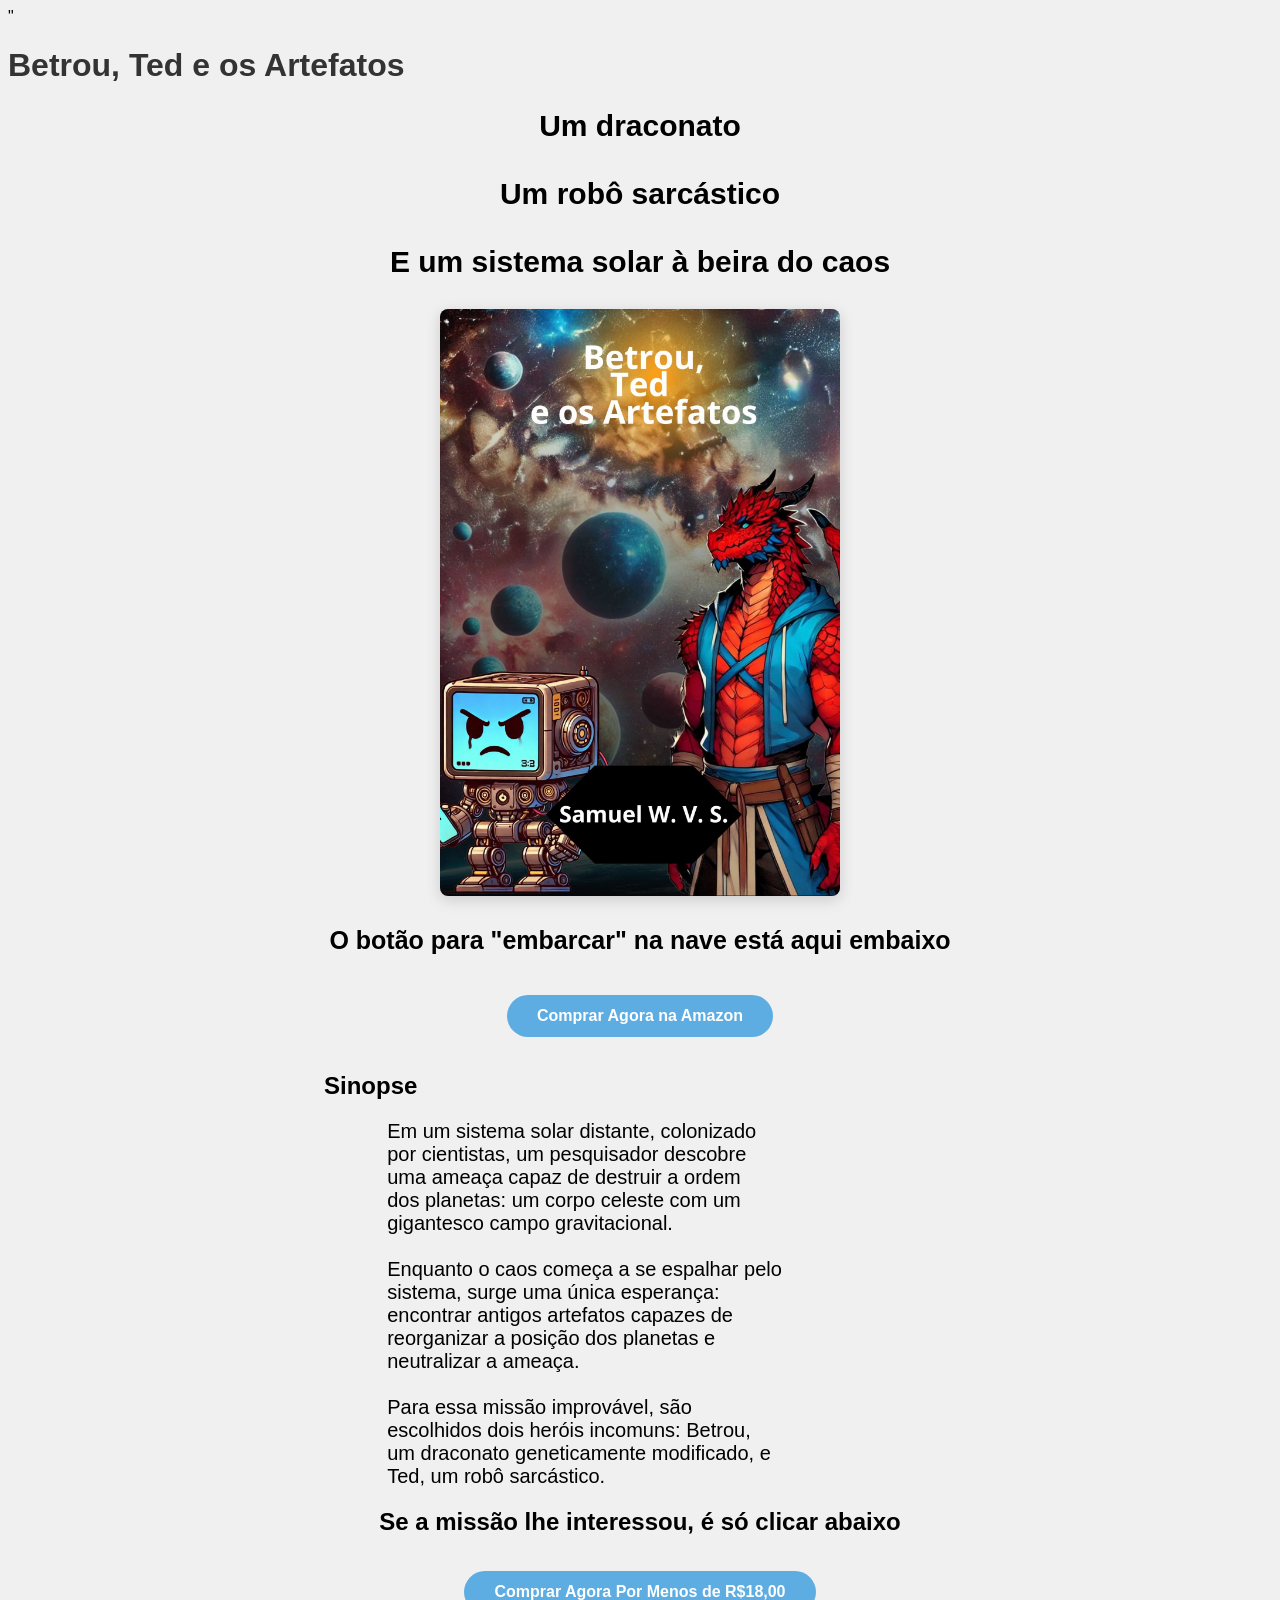
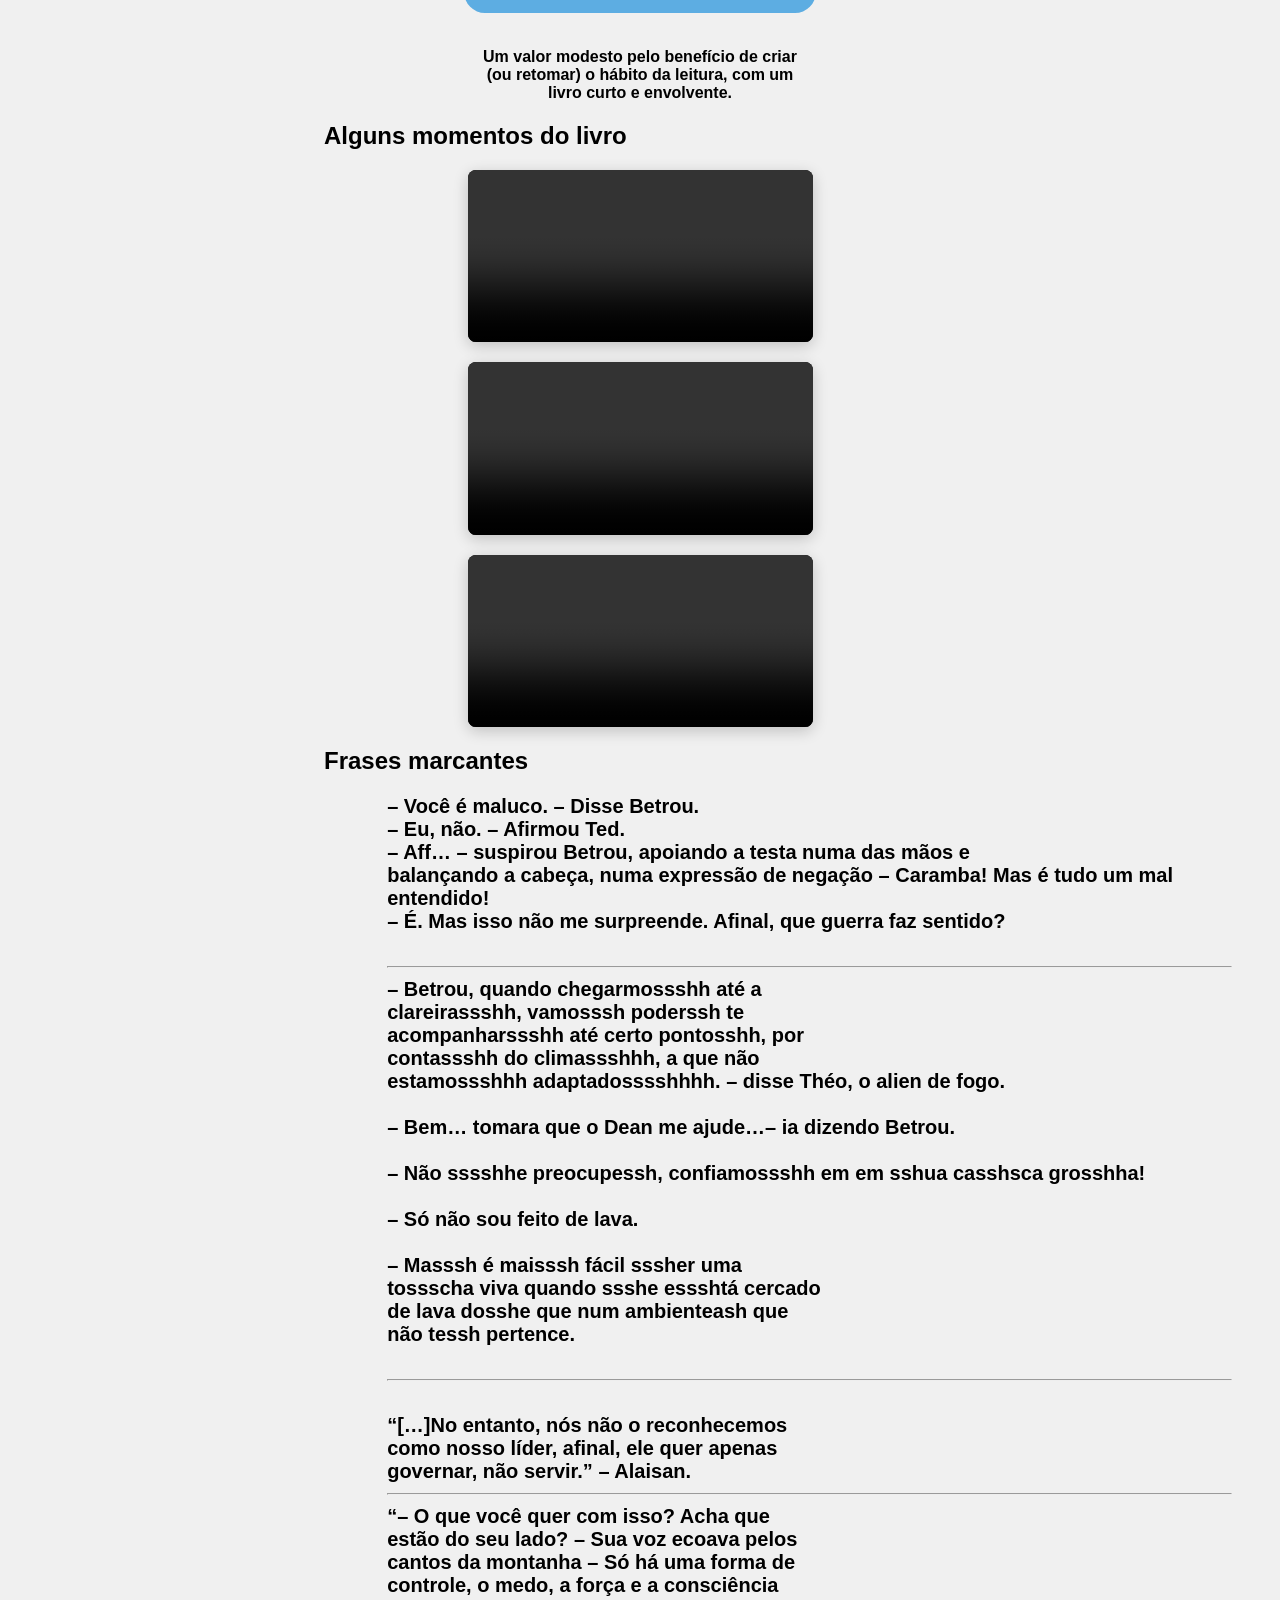
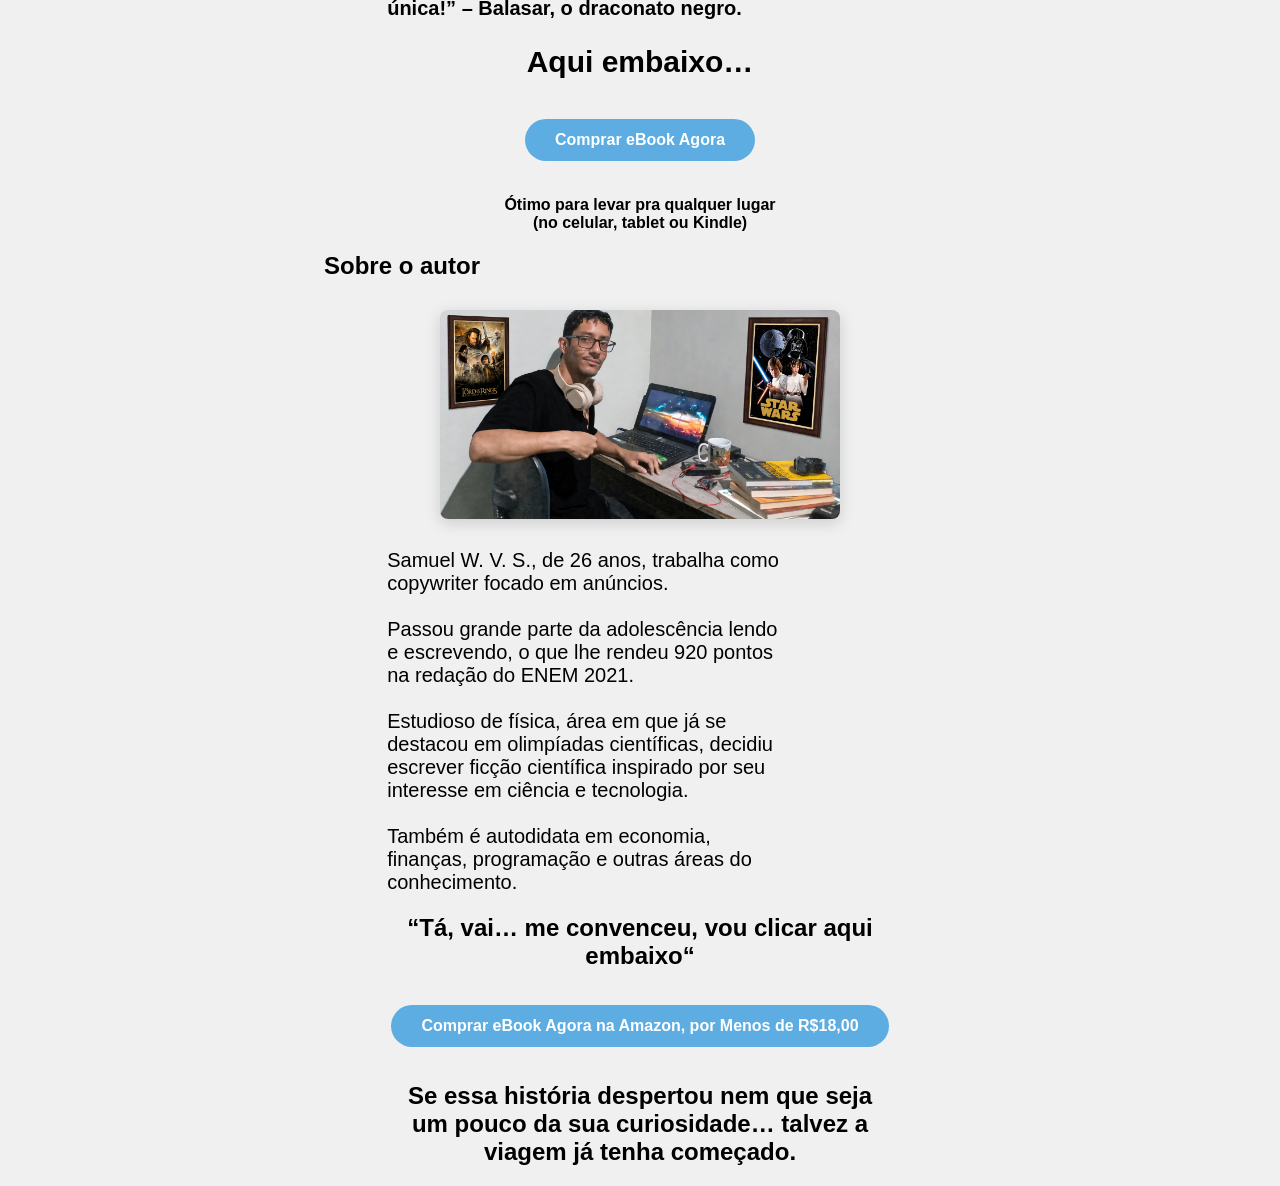
==== index.html @ 4e25afe7 "Update index.html" ====
<!--
   Minha_landing_page.html
   
   Copyright 2026 Samuel Wallace <samuel@samuel-POSITIVO-MOBILE>
   
   This program is free software; you can redistribute it and/or modify
   it under the terms of the GNU General Public License as published by
   the Free Software Foundation; either version 2 of the License, or
   (at your option) any later version.
   
   This program is distributed in the hope that it will be useful,
   but WITHOUT ANY WARRANTY; without even the implied warranty of
   MERCHANTABILITY or FITNESS FOR A PARTICULAR PURPOSE.  See the
   GNU General Public License for more details.
   
   You should have received a copy of the GNU General Public License
   along with this program; if not, write to the Free Software
   Foundation, Inc., 51 Franklin Street, Fifth Floor, Boston,
   MA 02110-1301, USA.
   
   
-->

<!DOCTYPE html PUBLIC "-//W3C//DTD XHTML 1.0 Strict//EN"
	"http://www.w3.org/TR/xhtml1/DTD/xhtml1-strict.dtd">
<html xmlns="http://www.w3.org/1999/xhtml" xml:lang="en" lang="en">

<head>
	<!-- Google tag (gtag.js) -->
<script async src="https://www.googletagmanager.com/gtag/js?id=G-KWJBJ7149L"></script>
<script>
  window.dataLayer = window.dataLayer || [];
  function gtag(){dataLayer.push(arguments);}
  gtag('js', new Date());

  gtag('config', 'G-KWJBJ7149L');

	<script type="text/javascript">
    (function(c,l,a,r,i,t,y){
        c[a]=c[a]||function(){(c[a].q=c[a].q||[]).push(arguments)};
        t=l.createElement(r);t.async=1;t.src="https://www.clarity.ms/tag/"+i;
        y=l.getElementsByTagName(r)[0];y.parentNode.insertBefore(t,y);
    })(window, document, "clarity", "script", "ypzvpjt899");
</script>
	
</script>
	
	<title>Betrou, Ted e os Artefatos</title>
	<meta http-equiv="content-type" content="text/html;charset=utf-8" />
	<meta name="generator" content="Geany 2.0" />
	<link rel = "stylesheet" href = "minha_landing_page.css">"
	<meta name = "viewport" content = "width=device-width, initial-scale=1.0" >
	<style>
		
	</style>
	
	<link rel = "icon" type = "image/png" href = "Ted.png"> 
	
</head>

<body>
	<h1> Betrou, Ted e os Artefatos </h1>
	
	<h2 class = "Headline" >
		Um draconato </br> </br> Um robô sarcástico </br> </br> E um sistema
		solar à beira do caos
	</h2>
	
	<img src = "Betrou, Ted e os Artefatos_2.jpg" alt = "Capa" class = "capa-livro" > 
	
	<p class = "CTA" > <b>O botão para "embarcar" na nave está aqui embaixo</b> </p>
	
	<div class = "botão_cta_1" > <a href = "https://www.amazon.com.br/Betrou-Artefatos-Samuel-Wallace-Vieira-ebook/dp/B0DJZJZ3MR/ref=mp_s_a_1_1?crid=2NMJMPQ20YWY2&dib=eyJ2IjoiMSJ9.95"
	target = "_blank" class = "btn-compre-agora"> Comprar Agora na Amazon </a>
	
	</div>
	
	<h2 class = "Título_2"> <b>Sinopse</b> </h2>
	
	<p class = "Parágrafo_alinhado" > Em um sistema solar distante, colonizado </br>
	 por cientistas, um pesquisador descobre </br>
	 uma ameaça capaz de destruir a ordem </br>
	 dos planetas: um corpo celeste com um </br>
	  gigantesco campo gravitacional. </br> </br>
	  
	  
	Enquanto o caos começa a se espalhar pelo </br>
	 sistema, surge uma única esperança: </br>
	 encontrar antigos artefatos capazes de </br>
	 reorganizar a posição dos planetas e </br>
	  neutralizar a ameaça. <br> </br>
	  
	  
	Para essa missão improvável, são </br>
	escolhidos dois heróis incomuns: Betrou, </br>
	 um draconato geneticamente modificado, e </br>
	 Ted, um robô sarcástico.</p>
	 
	 <h2 class = "CTA" > Se a missão lhe interessou, é só clicar abaixo </h2>
	 
	 <div class = "botão_cta_2" > <a href = "https://www.amazon.com.br/Betrou-Artefatos-Samuel-Wallace-Vieira-ebook/dp/B0DJZJZ3MR/ref=mp_s_a_1_1?crid=2NMJMPQ20YWY2&dib=eyJ2IjoiMSJ9.95"
	target = "_blank" class = "btn-compre-agora"> Comprar Agora Por Menos de R$18,00 </a>
	
	</div>
	 
	 <p class = "complemento" > <b>Um valor modesto pelo benefício de criar </br>
	  (ou retomar) o hábito da leitura, com um </br>
	  livro curto e envolvente. </b> </p>
	  
	<h2 class = "Título_2" >
		<b>Alguns momentos do livro </b>
	  </h2>
	  
	  <div class = "video_1" >
	  
		<video controls>  
			<source src = "Uma cidade...2.0.mp4" type = "video/mp4"> 
		
		</video>
	  
	  </div>
	  
	  <div class = "video_2" >
	  
		<video controls>  
			<source src = "Um planeta de lava....mp4" type = "video/mp4"> 
		
		</video>
	  
	  </div>
	  
	  <div class = "video_3" >
	  
		<video controls>  
			<source src = "Uma cidade deserta....mp4" type = "video/mp4"> 
		
		</video>
	  
	  </div>
	  
	  
	  
	  
	  
	<h2 class = "Título_2">
			<b>Frases marcantes</b>
	</h2>
	
	<blockquote>
	
		<b>– Você é maluco. – Disse Betrou. </br>
		– Eu, não. – Afirmou Ted.</br>
		– Aff… – suspirou Betrou, apoiando a testa numa das mãos e </br>
		balançando a cabeça, numa expressão de negação – Caramba! Mas é tudo um mal entendido! </br>
		– É. Mas isso não me surpreende. Afinal, que guerra faz sentido? </b> </br> </br>
		
		<hr>
		
	<b>– Betrou, quando chegarmossshh até a </br>
		clareirassshh, vamosssh poderssh te </br>
		acompanharssshh até certo pontosshh, por</br>
		contassshh do climassshhh, a que não </br>
		 estamossshhh adaptadosssshhhh. – disse Théo, o alien de fogo. </br> </br>
		 
		– Bem… tomara que o Dean me ajude…– ia dizendo Betrou.</br> </br>
		– Não sssshhe preocupessh, confiamossshh em em sshua casshsca grosshha!</br></br>
		– Só não sou feito de lava. </br></br>
		– Masssh é maisssh fácil sssher uma </br>
		tossscha viva quando ssshe essshtá cercado </br>
		de lava dosshe que num ambienteash que </br>
		 não tessh pertence. </br></b> 
		 
		 </br>
		 
		 <hr>
		 
		 </br>
		 <b> “[…]No entanto, nós não o reconhecemos</br>
		 como nosso líder, afinal, ele quer apenas</br>
		 governar, não servir.” – Alaisan.</br></b>
		 
		 <hr>
		 
		 <b> “– O que você quer com isso? Acha que </br>
		 estão do seu lado? – Sua voz ecoava pelos </br>
		 cantos da montanha – Só há uma forma de</br>
		 controle, o medo, a força e a consciência </br>
		 única!” – Balasar, o draconato negro.</b> 
		 
	</blockquote>
		
		<h2 class = "CTA_x" > Aqui embaixo… </h2>
		
		<div class = "botão_cta_3" > <a href = "https://www.amazon.com.br/Betrou-Artefatos-Samuel-Wallace-Vieira-ebook/dp/B0DJZJZ3MR/ref=mp_s_a_1_1?crid=2NMJMPQ20YWY2&dib=eyJ2IjoiMSJ9.95"
	target = "_blank" class = "btn-compre-agora"> Comprar eBook Agora </a>
	
	</div>
		
		<p class = "complemento" > <b>Ótimo para levar pra qualquer lugar </br>
				(no celular, tablet ou Kindle) </b> </p>
				
	<h2 class = "Título_2" > <b>Sobre o autor</b> </h2>
	
	<img src = "LROTF.jpg" alt = "Autor" class = "Autor" >
	
	<p class = "Parágrafo_alinhado" > Samuel W. V. S., de 26 anos, trabalha como </br>
	 copywriter focado em anúncios. </br> </br>
	 
	Passou grande parte da adolescência lendo </br>
	e escrevendo, o que lhe rendeu 920 pontos</br>
	na redação do ENEM 2021.</br> </br>
	
	Estudioso de física, área em que já se </br>
	destacou em olimpíadas científicas, decidiu </br>
	escrever ficção científica inspirado por seu </br>
	interesse em ciência e tecnologia.</br></br>
	
	Também é autodidata em economia, </br>
	finanças, programação e outras áreas do </br>
	conhecimento.</br> </p>
	
	<h2 class = "CTA" > <b>“Tá, vai… me convenceu, vou clicar aqui</br>
	 embaixo“ </b> </h2>
	 
	 <div class = "botão_cta_4" > <a href = "https://www.amazon.com.br/Betrou-Artefatos-Samuel-Wallace-Vieira-ebook/dp/B0DJZJZ3MR/ref=mp_s_a_1_1?crid=2NMJMPQ20YWY2&dib=eyJ2IjoiMSJ9.95"
	target = "_blank" class = "btn-compre-agora"> Comprar eBook Agora na Amazon, por Menos de R$18,00 </a>
	
	</div>
	 
	 <h2 class = "CTA" > 
		 
	<b>Se essa história despertou nem que seja </br>
	 um pouco da sua curiosidade… talvez a </br>
	 viagem já tenha começado.</br> </b></h2>

	<script>
document.querySelectorAll('[class^="botão_cta_"] a').forEach(function(botao) {
    botao.addEventListener('click', function() {
        const local = this.closest('[class^="botão_cta_"]').className

        gtag('event', 'amazon_click', {
            'button_location': local
        });
    });
});
</script>

	
</body>

</html>
---- minha_landing_page.css ----
body {
    background-color: #f0f0f0;
    font-family: Arial, sans-serif;
    
    h1 {
    color: #333333;
    text-align: left;
}
	h2.Headline {
	
	font-size: 30px;
	text-align: center;
	}
	
	.capa-livro {
	
	width: 45%;
	max-width: 400px;
	min-width: 280px;
	height: auto;
	
	display: block;
	margin: 30px auto;
	border-radius: 8px;
	box-shadow: 0 4px 15px rgba(0, 0, 0, 0.15);
	}
	
	.botão_cta_1 {
		width: 100%;
		display: flex;
		justify-content: center;
		margin: 20px 0;
	
	}
	
	.botão_cta_2 {
		width: 100%;
		display: flex;
		justify-content: center;
		margin: 20px 0;
	
	}
	
	.botão_cta_3 {
		width: 100%;
		display: flex;
		justify-content: center;
		margin: 20px 0;
	
	}
	
	.botão_cta_4 {
		width: 100%;
		display: flex;
		justify-content: center;
		margin: 20px 0;
	
	}
	
	
	.btn-compre-agora {
		display: inline-block;
		background-color: #5dade2;
		align-self: center;
		color: #ffffff;
		text-align: center;
		padding: 12px 30px;
		margin: 15px 0;
		border-radius: 25px;
		text-decoration: none;
		font-family: Arial, sans-serif;
		font-weight: bold;
		font-size: 16px;
		transition: all 0.3s ease; 
		
	}
	
	.btn-compre-agora:hover {
		background-color: #e74c3c;
		color: #ffffff;
		cursor: pointer;
	
	
	}
	
	.video_1 {
	
	max-width: 345px;
	max-height: 70vh;
	width: 100%;
	margin: 20px auto;
	border-radius: 8px;
	overflow: hidden;
	box-shadow: 0 4px 15px rgba(0, 0, 0, 0.2);
	
	display: flex;
	justify-content: center;
	align-items: center;
	background: #000;
	
	}
	
	.video_1 video {
		width: 100%;
		height: 100%;
		max-height: 70vh;
		object-fit: contain; 
	}
	
	.video_2 {
	
	max-width: 345px;
	max-height: 70vh;
	width: 100%;
	margin: 20px auto;
	border-radius: 8px;
	overflow: hidden;
	box-shadow: 0 4px 15px rgba(0, 0, 0, 0.2);
	
	display: flex;
	justify-content: center;
	align-items: center;
	background: #000;
	
	}
	
	.video_2 video {
		width: 100%;
		height: 100%;
		max-height: 70vh;
		object-fit: contain; 
	}
	
	.video_3 {
	
	max-width: 345px;
	max-height: 70vh;
	width: 100%;
	margin: 20px auto;
	border-radius: 8px;
	overflow: hidden;
	box-shadow: 0 4px 15px rgba(0, 0, 0, 0.2);
	
	display: flex;
	justify-content: center;
	align-items: center;
	background: #000;
	
	}
	
	.video_3 video {
		width: 100%;
		height: 100%;
		max-height: 70vh;
		object-fit: contain; 
	}
	
	
	
	p.CTA {
		text-align: center;
		font-size: 25px;
	}
	h2.Título_2 {
	text-align: left;
	margin-left: 25%;
	}
	p.Parágrafo_alinhado {
	
	text-align: left;
	margin-left: 30%;
	font-size: 20px;
	}
	
	h2.CTA {
	
	text-align: center;
	}
	
	h2.CTA_x {
	
	text-align: center;
	font-size: 30px;
	
	}
	
	p.complemento {
	
	text-align: center;
	
	}
	
	blockquote {
		
		text-align: left;
		margin-left: 30%;
		font-size: 20px;
	
	}
	
	.Autor {
	
	width: 45%;
	max-width: 400px;
	min-width: 280px;
	height: auto;
	
	display: block;
	margin: 30px auto;
	border-radius: 8px;
	box-shadow: 0 4px 15px rgba(0, 0, 0, 0.15);
	}
	
}

@media (max-width: 768px) {

	h1 {
	
	#margin-left: 5%;
	margin: center;
	font-size: 16px;
	}

	h2.Headline {
	margin-left: 5%;
	font-size: 22px !important;
	
	}
	
	.capa-livro {
	margin-left: 5%;
	font-size: 16px;
	
	}
	
	p.CTA {
	margin-left: 5%;
	font-size: 22px !important;
	
	}
	h2.Título_2 {
	margin-left: 5% !important;
	font-size: 22px !important;
	
	}
	
	p.Parágrafo_alinhado {
	
	margin-left: 5% !important;
	font-size: 16px !important;
	text-align: left !important;
	}
	
	h2.CTA {
	#margin-left: 5%;
	font-size: 20px !important;
	justify-content: center !important;
	
	}
	
	p.complemento{
	margin-left: 5%;
	font-size: 15px;
	
	}
	
	blockquote {
	margin-left: 5% !important;
	font-size: 16px !important;
	
	}
	
	h2.CTA_x {
	
	text-align: center;
	font-size: 22px;
	
	}
	
}
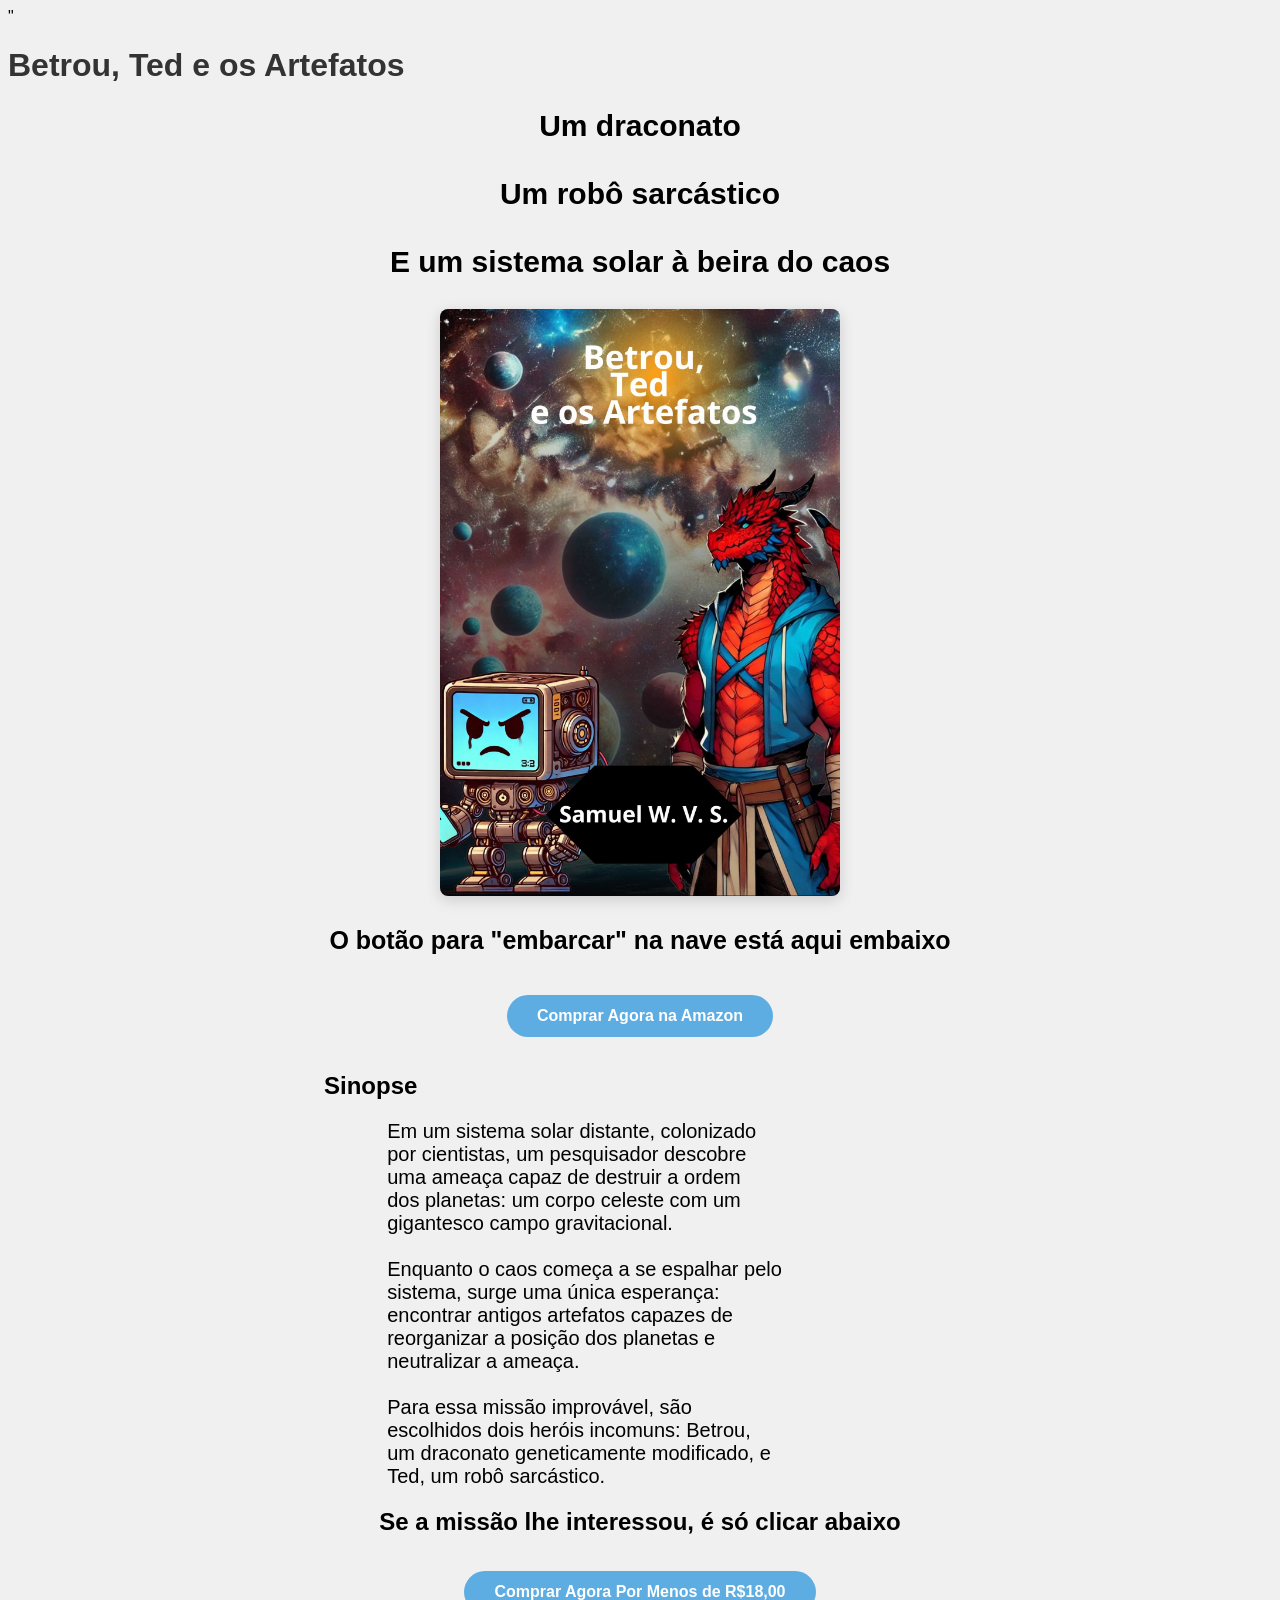
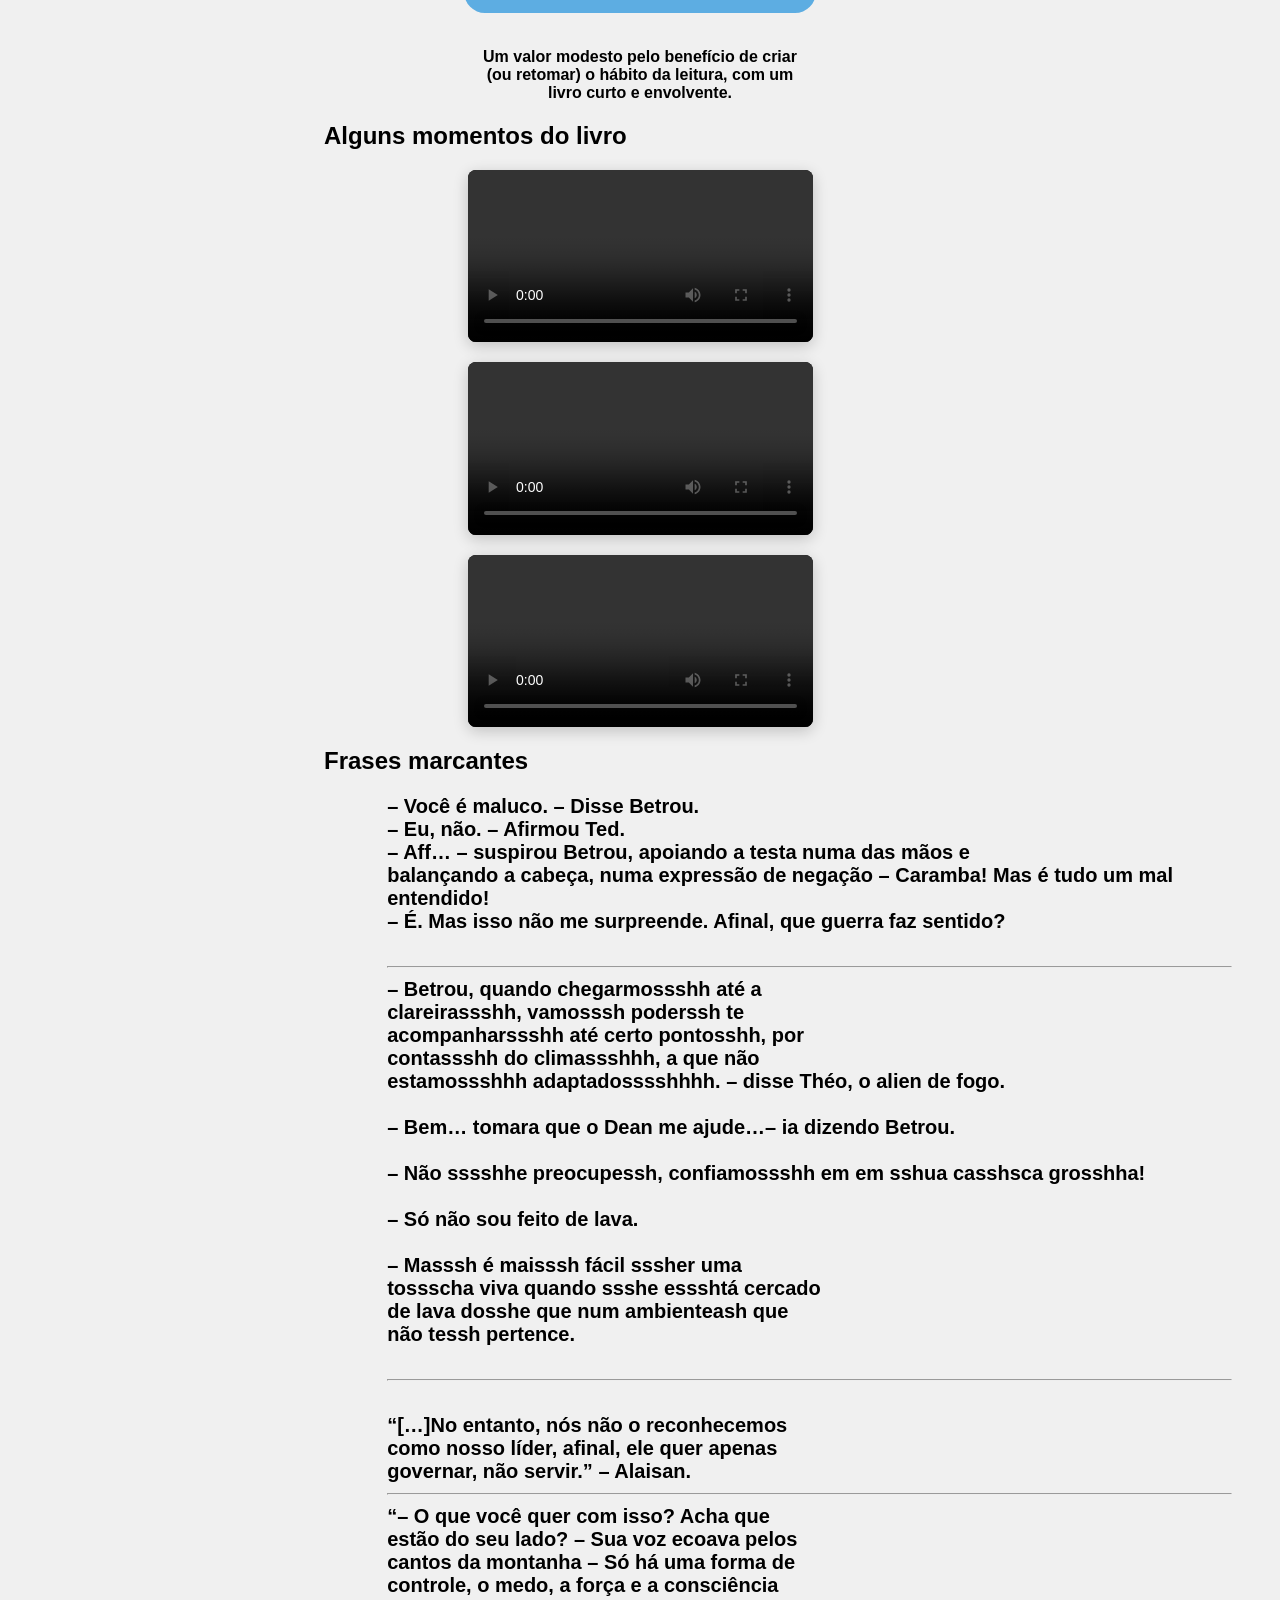
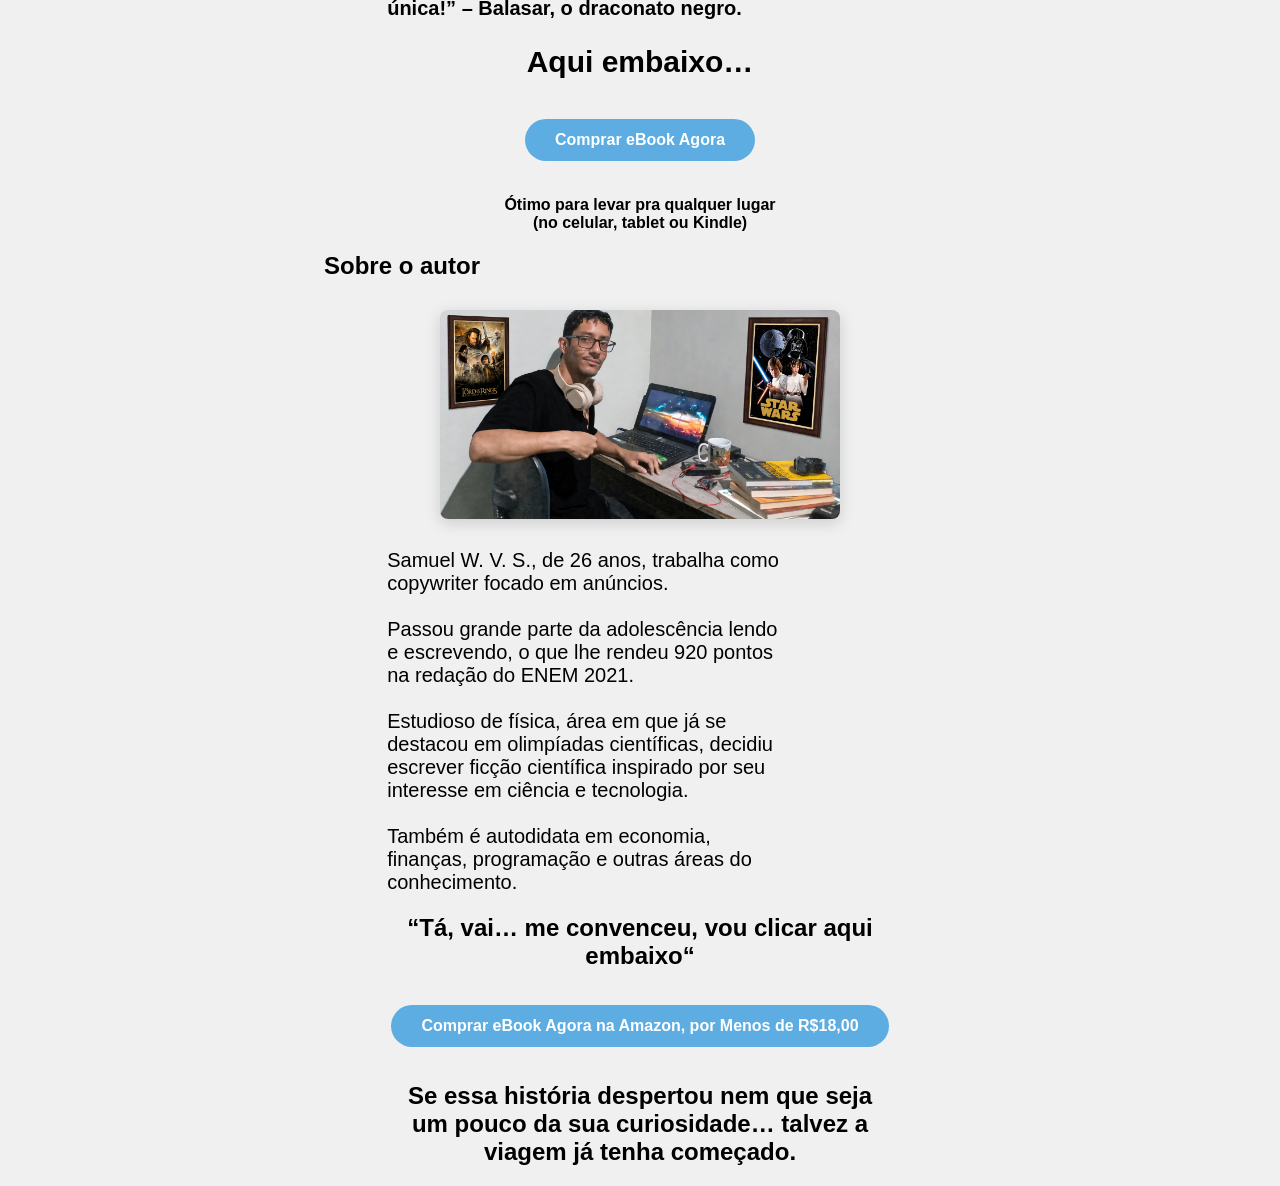
==== commit 72d3a0cf: "Update index.html" ====
--- a/index.html
+++ b/index.html
@@ -35,6 +35,8 @@
 
   gtag('config', 'G-KWJBJ7149L');
 
+</script>
+
 	<script type="text/javascript">
     (function(c,l,a,r,i,t,y){
         c[a]=c[a]||function(){(c[a].q=c[a].q||[]).push(arguments)};
@@ -43,8 +45,6 @@
     })(window, document, "clarity", "script", "ypzvpjt899");
 </script>
 	
-</script>
-	
 	<title>Betrou, Ted e os Artefatos</title>
 	<meta http-equiv="content-type" content="text/html;charset=utf-8" />
 	<meta name="generator" content="Geany 2.0" />
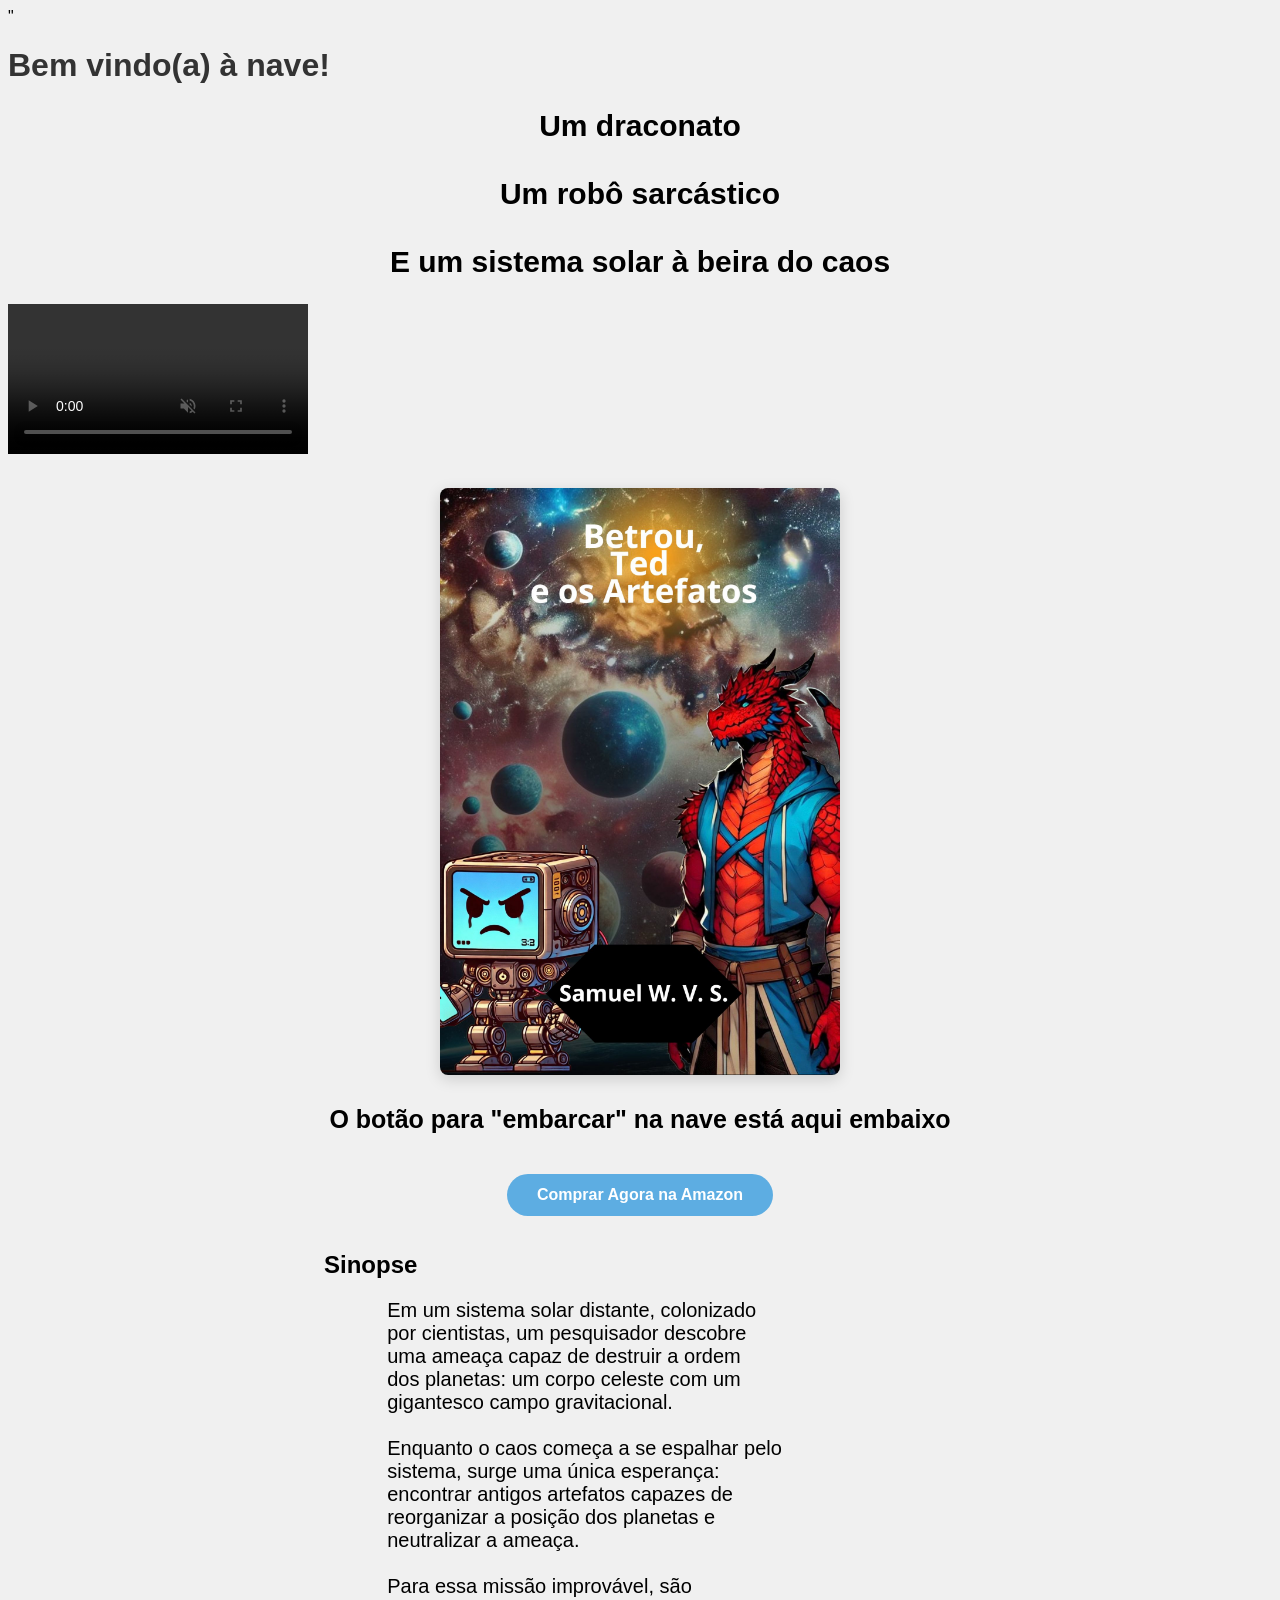
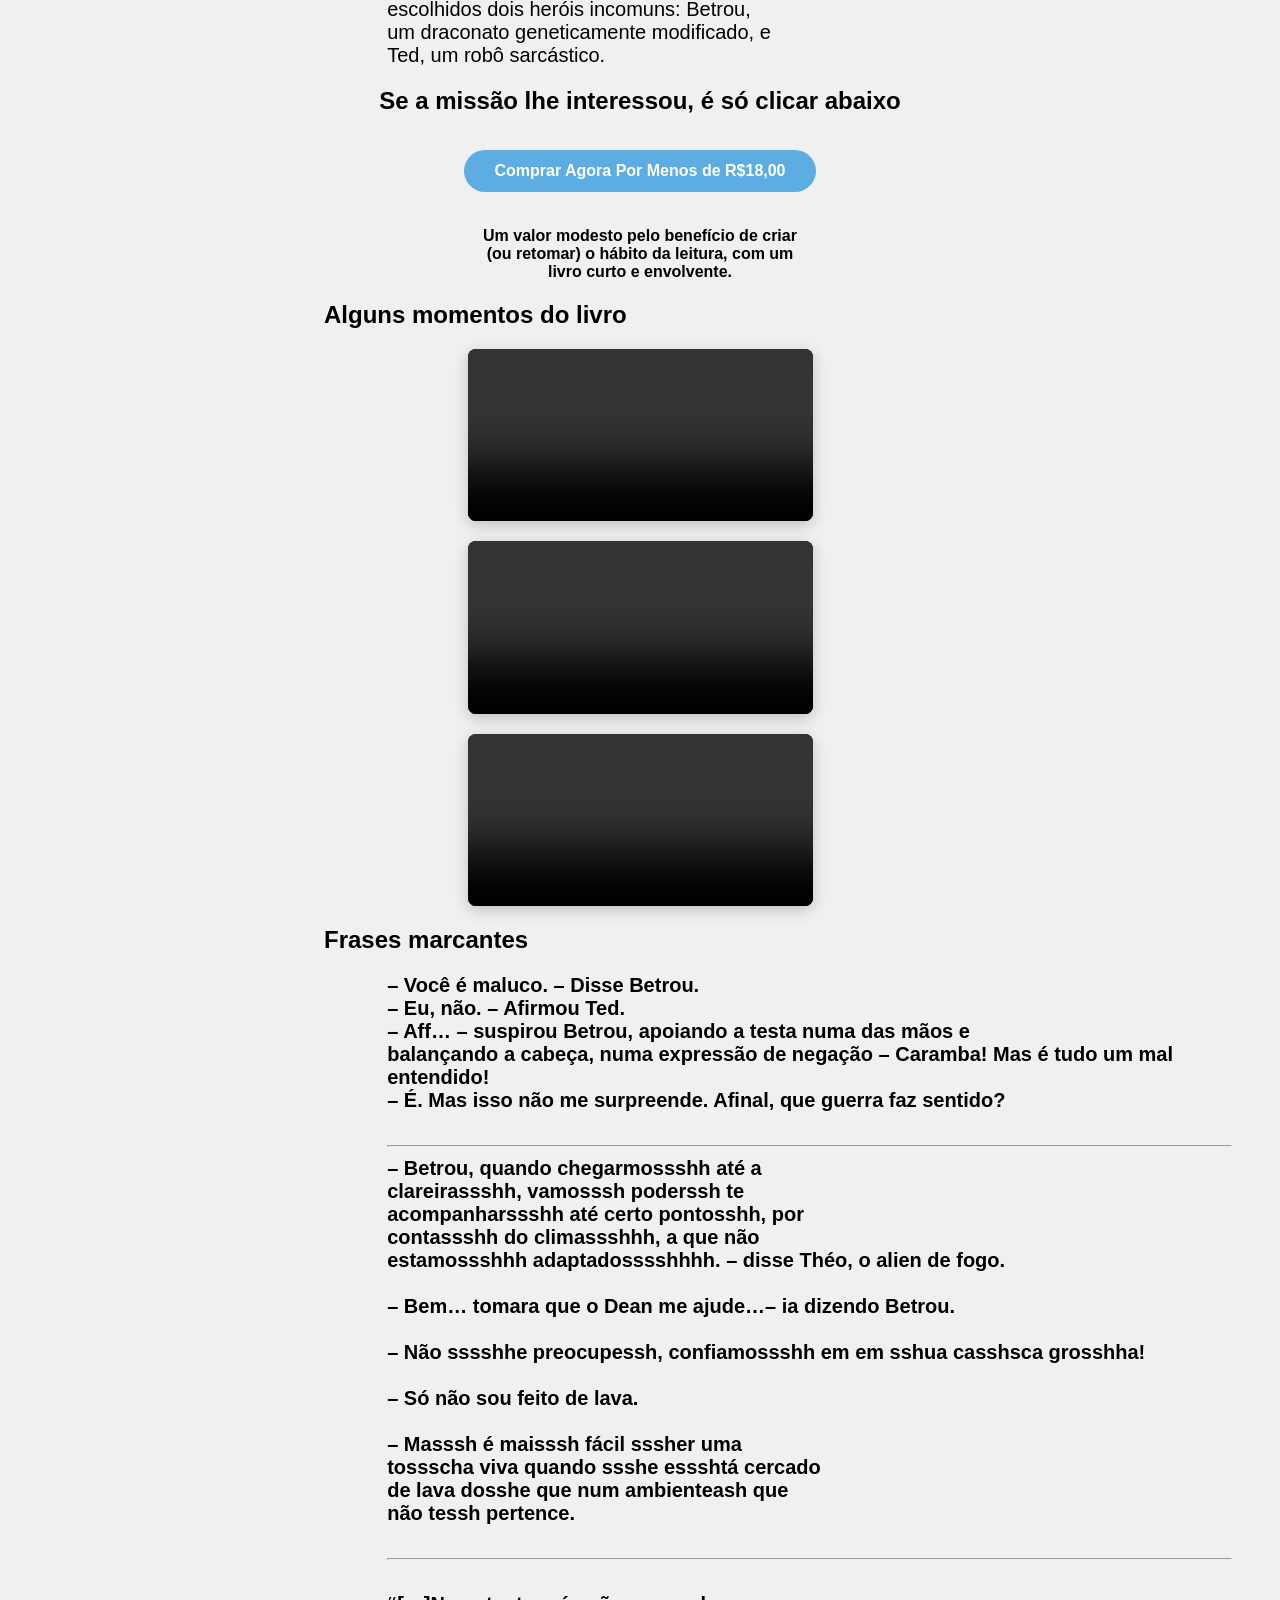
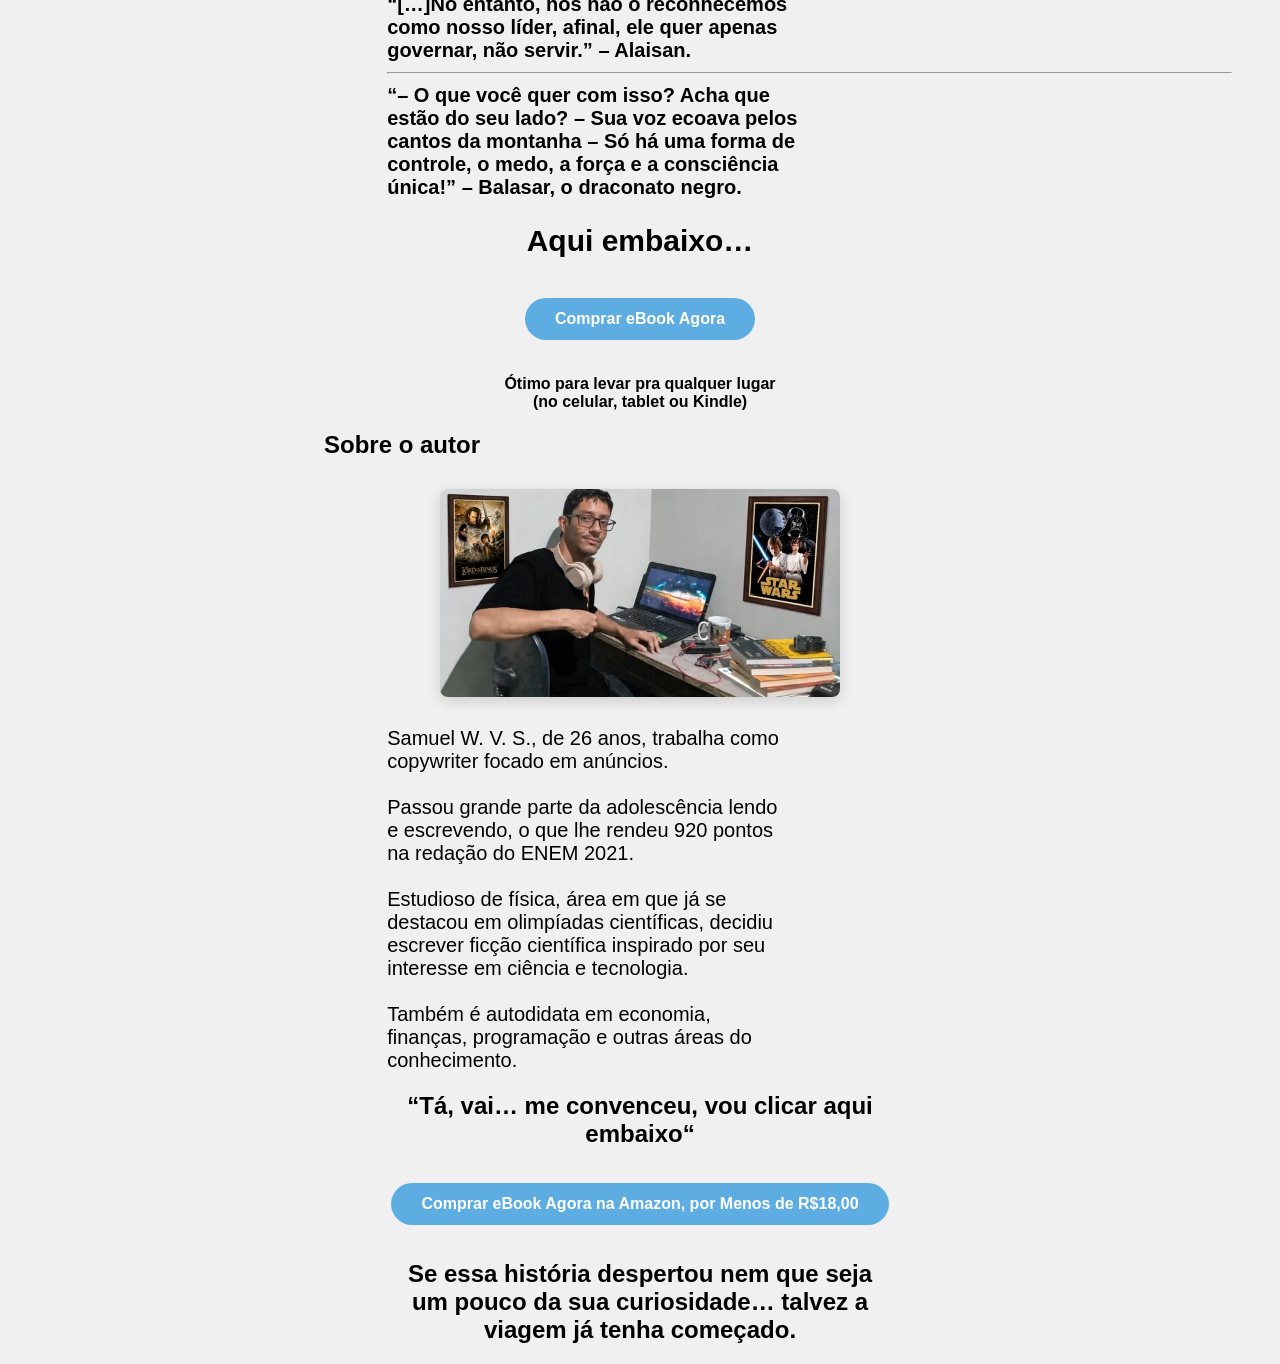
==== commit afdd0964: "Update index.html" ====
--- a/index.html
+++ b/index.html
@@ -45,7 +45,7 @@
     })(window, document, "clarity", "script", "ypzvpjt899");
 </script>
 	
-	<title>Betrou, Ted e os Artefatos</title>
+	<title>Bem vindo(a) à nave!</title>
 	<meta http-equiv="content-type" content="text/html;charset=utf-8" />
 	<meta name="generator" content="Geany 2.0" />
 	<link rel = "stylesheet" href = "minha_landing_page.css">"
@@ -59,12 +59,16 @@
 </head>
 
 <body>
-	<h1> Betrou, Ted e os Artefatos </h1>
+	<h1> Bem vindo(a) à nave!</h1>
 	
 	<h2 class = "Headline" >
 		Um draconato </br> </br> Um robô sarcástico </br> </br> E um sistema
 		solar à beira do caos
 	</h2>
+	
+	<video autoplay muted loop playsinline class = "gif" controls>  
+			<source src = "gif.mp4" type = "video/mp4"> 
+		</video>
 	
 	<img src = "Betrou, Ted e os Artefatos_2.jpg" alt = "Capa" class = "capa-livro" > 
 	
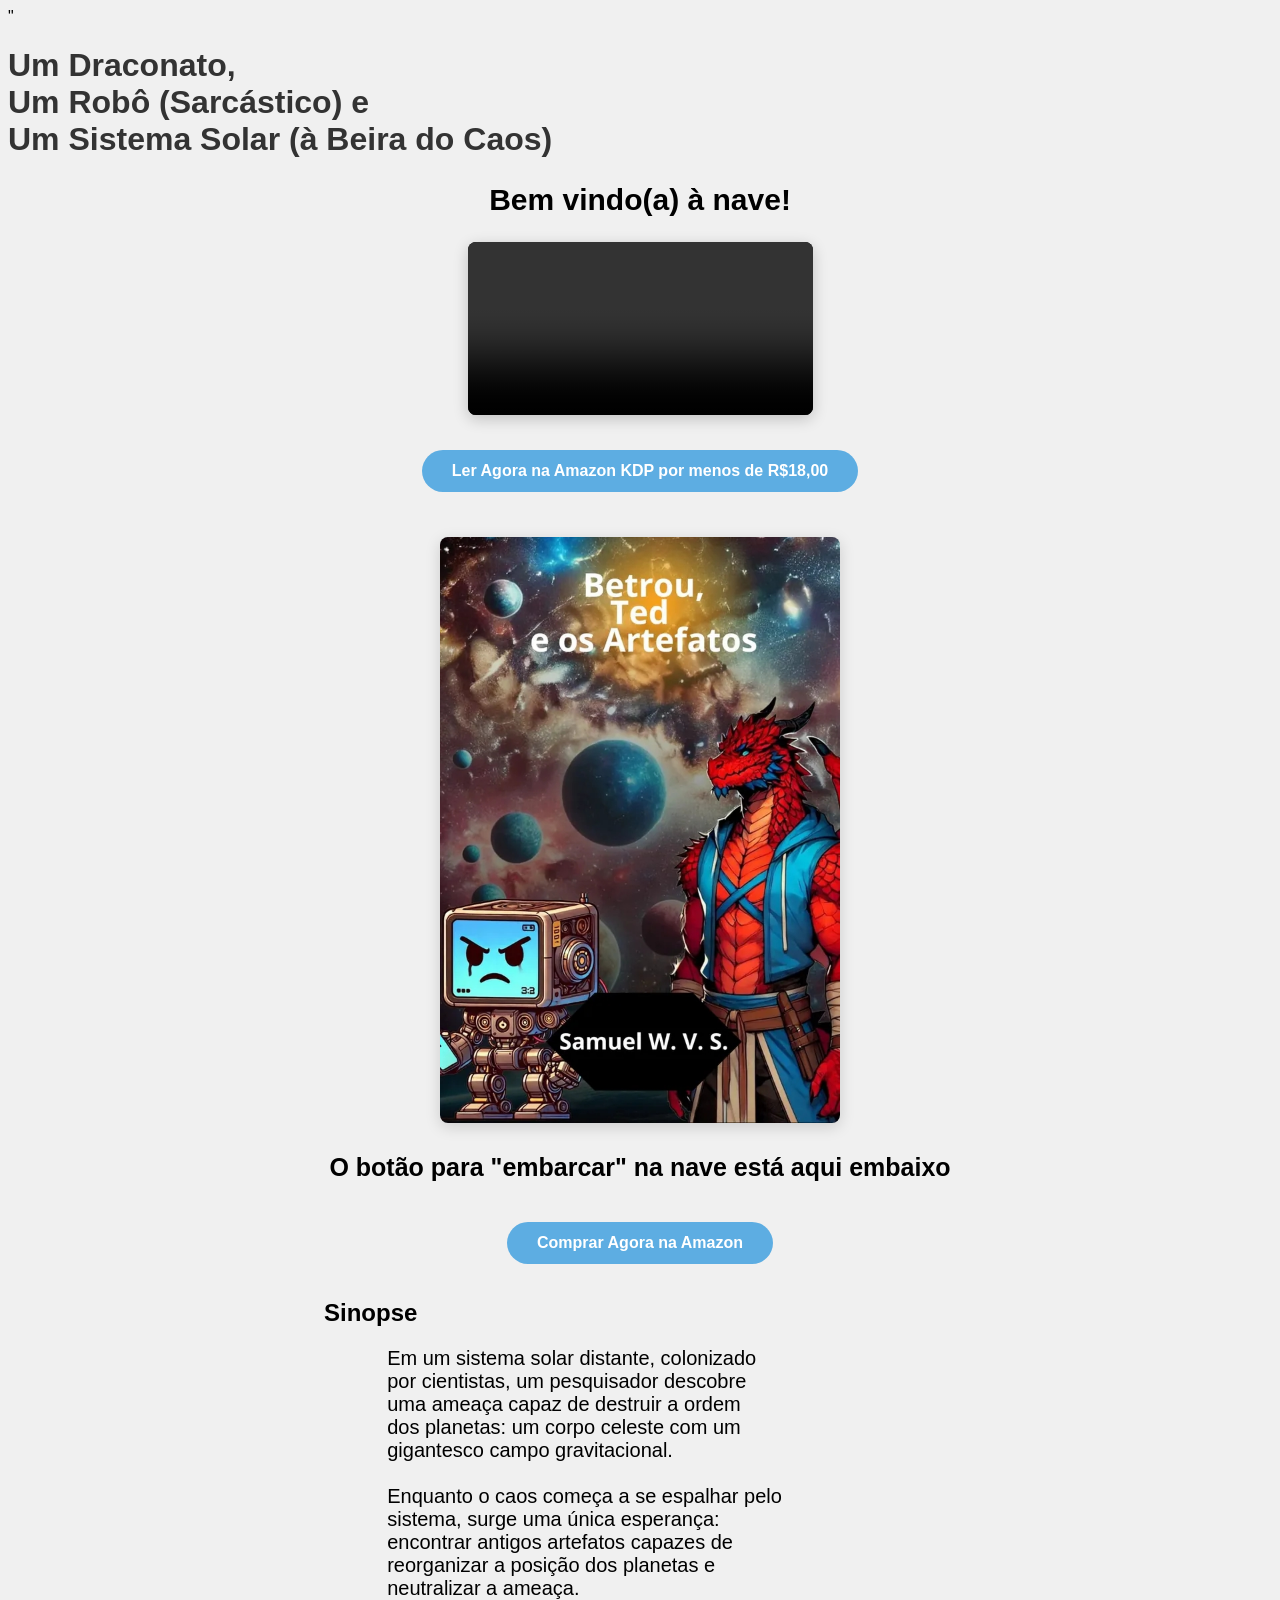
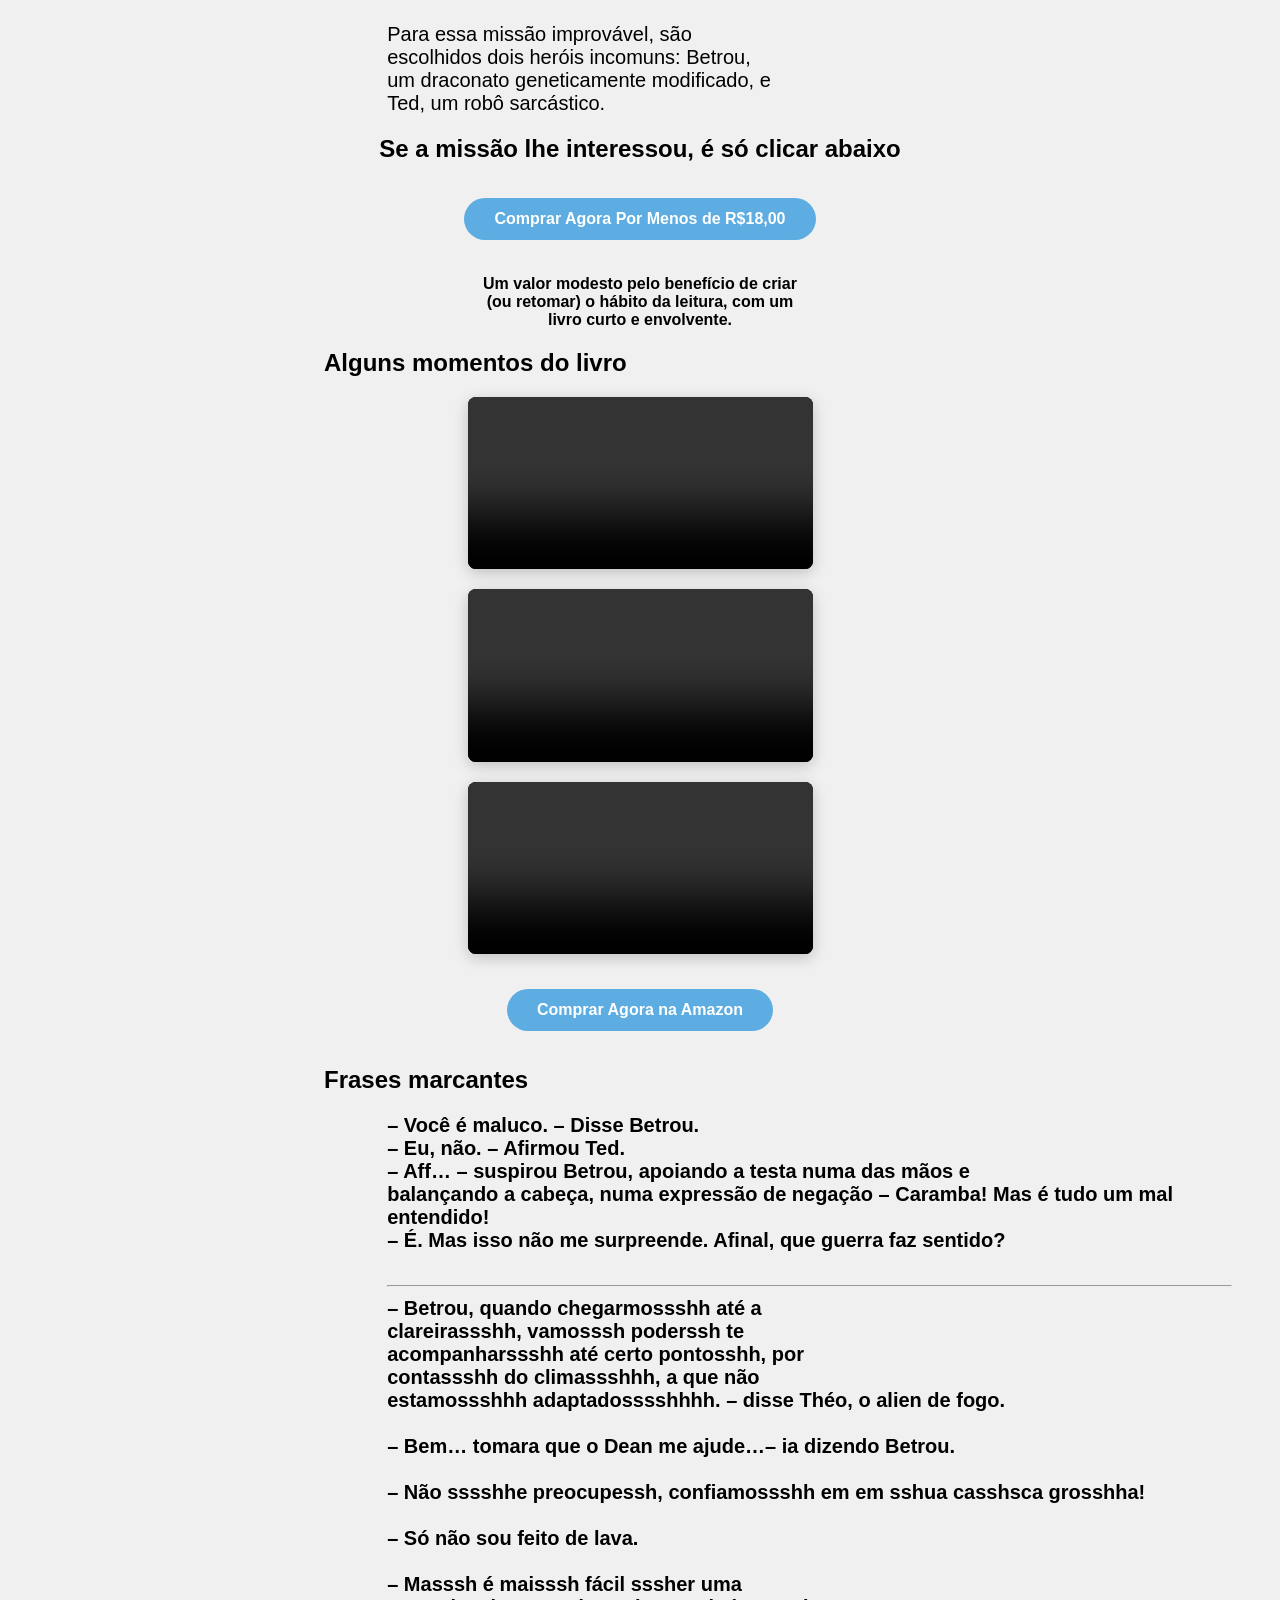
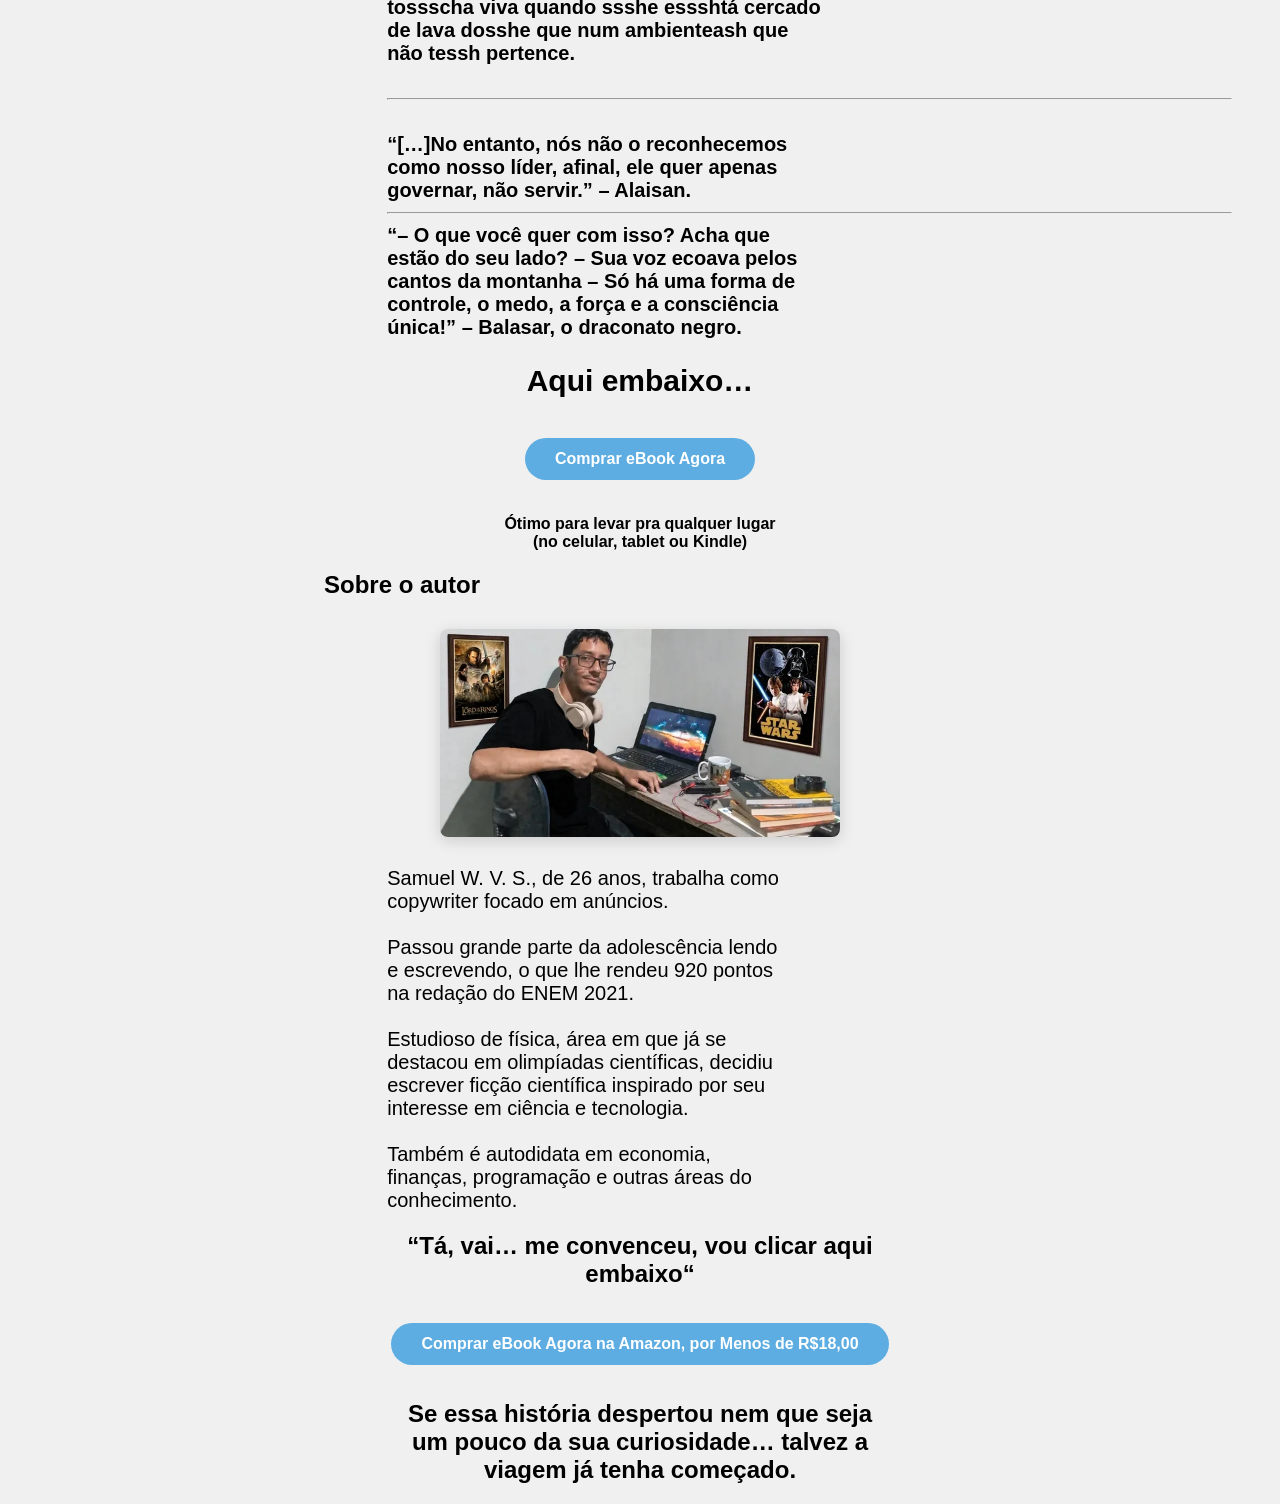
==== commit a6ed85ca: "Update index.html" ====
--- a/index.html
+++ b/index.html
@@ -59,16 +59,21 @@
 </head>
 
 <body>
-	<h1> Bem vindo(a) à nave!</h1>
+	<h1>Um Draconato, </br> Um Robô (Sarcástico) e </br> Um Sistema
+		Solar (à Beira do Caos) </h1>
 	
 	<h2 class = "Headline" >
-		Um draconato </br> </br> Um robô sarcástico </br> </br> E um sistema
-		solar à beira do caos
+		Bem vindo(a) à nave!
 	</h2>
 	
 	<video autoplay muted loop playsinline class = "gif" controls>  
 			<source src = "gif.mp4" type = "video/mp4"> 
 		</video>
+
+	<div class = "botão_cta_1" > <a href = "https://www.amazon.com.br/Betrou-Artefatos-Samuel-Wallace-Vieira-ebook/dp/B0DJZJZ3MR/ref=mp_s_a_1_1?crid=2NMJMPQ20YWY2&dib=eyJ2IjoiMSJ9.95"
+	target = "_blank" class = "btn-compre-agora"> Ler Agora na Amazon KDP por menos de R$18,00</a>
+	
+	</div>
 	
 	<img src = "Betrou, Ted e os Artefatos_2.jpg" alt = "Capa" class = "capa-livro" > 
 	
@@ -143,7 +148,10 @@
 	  </div>
 	  
 	  
-	  
+	  <div class = "botão_cta_1" > <a href = "https://www.amazon.com.br/Betrou-Artefatos-Samuel-Wallace-Vieira-ebook/dp/B0DJZJZ3MR/ref=mp_s_a_1_1?crid=2NMJMPQ20YWY2&dib=eyJ2IjoiMSJ9.95"
+	target = "_blank" class = "btn-compre-agora"> Comprar Agora na Amazon </a>
+	
+	</div>
 	  
 	  
 	<h2 class = "Título_2">
--- a/minha_landing_page.css
+++ b/minha_landing_page.css
@@ -10,6 +10,23 @@
 	
 	font-size: 30px;
 	text-align: center;
+	}
+
+	.gif {
+	
+	max-width: 345px;
+	max-height: 70vh;
+	width: 100%;
+	margin: 20px auto;
+	border-radius: 8px;
+	overflow: hidden;
+	box-shadow: 0 4px 15px rgba(0, 0, 0, 0.2);
+	
+	display: flex;
+	justify-content: center;
+	align-items: center;
+	background: #000;
+	
 	}
 	
 	.capa-livro {
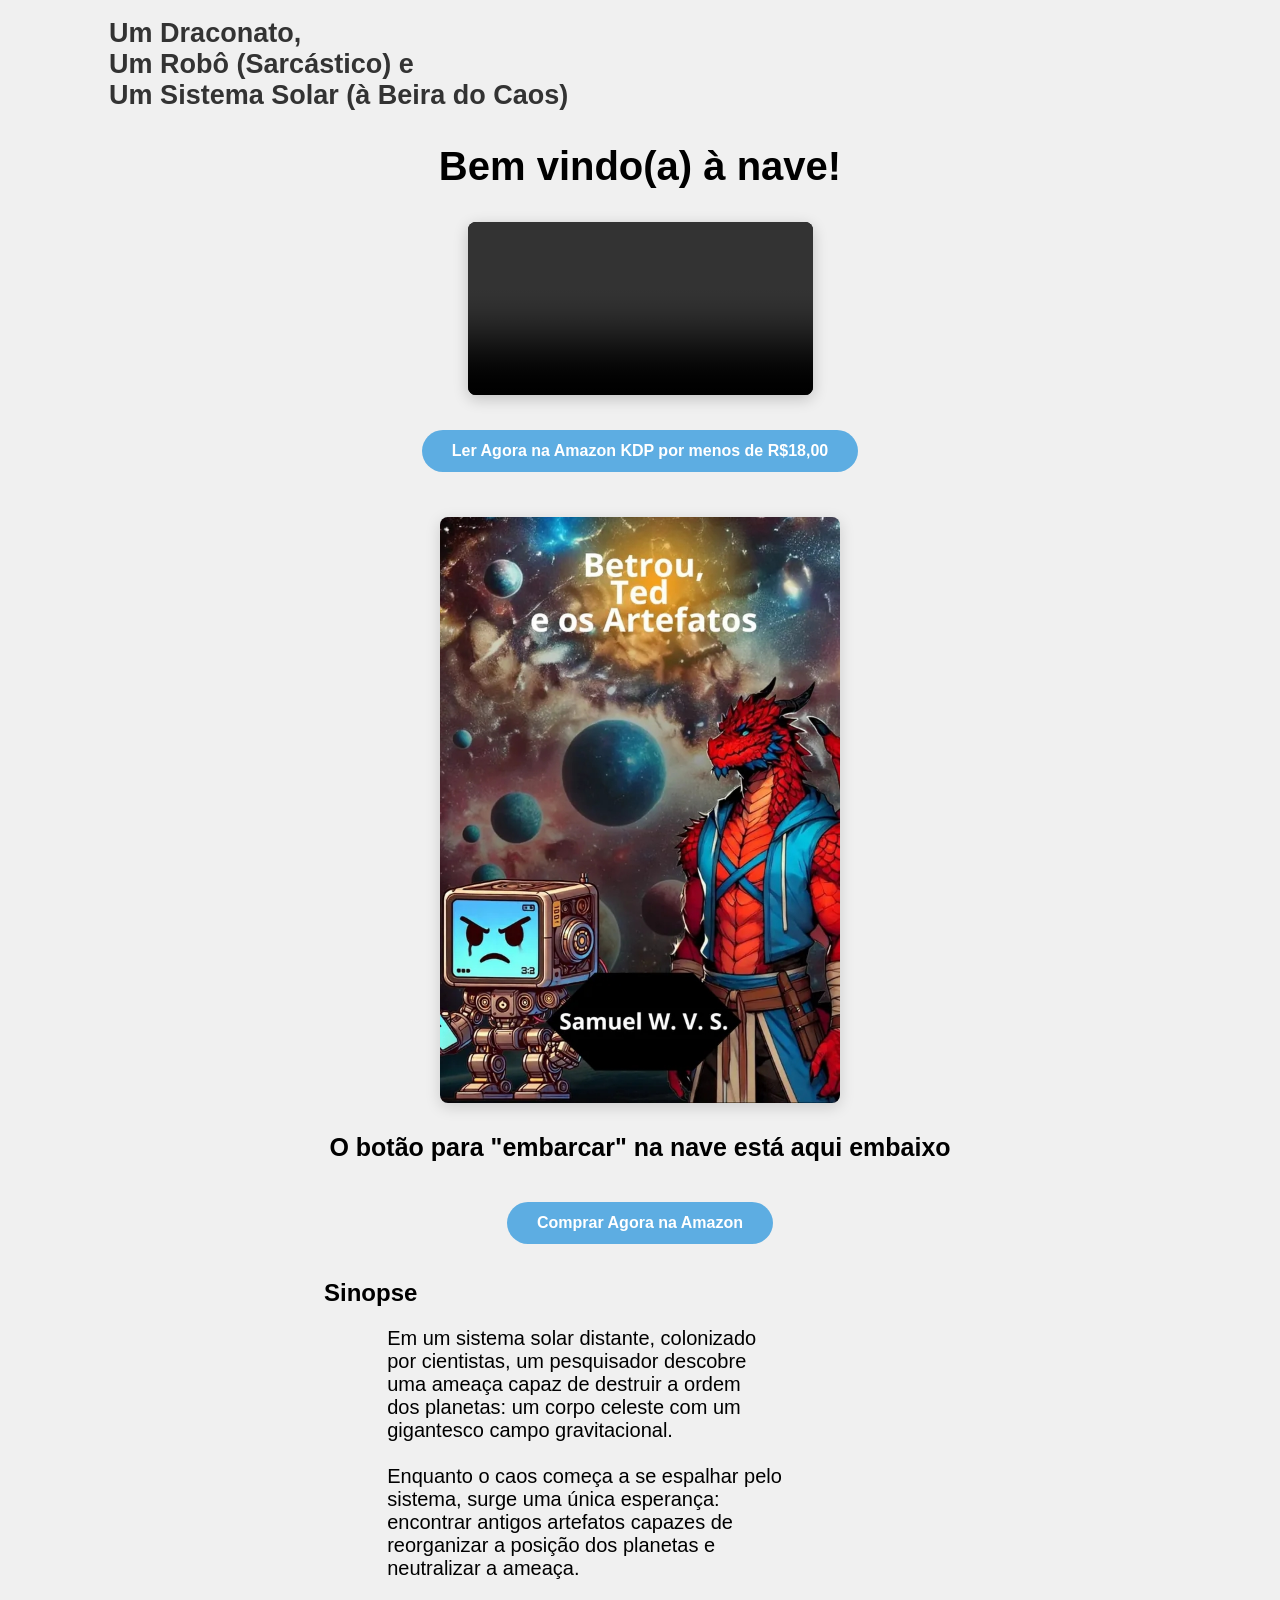
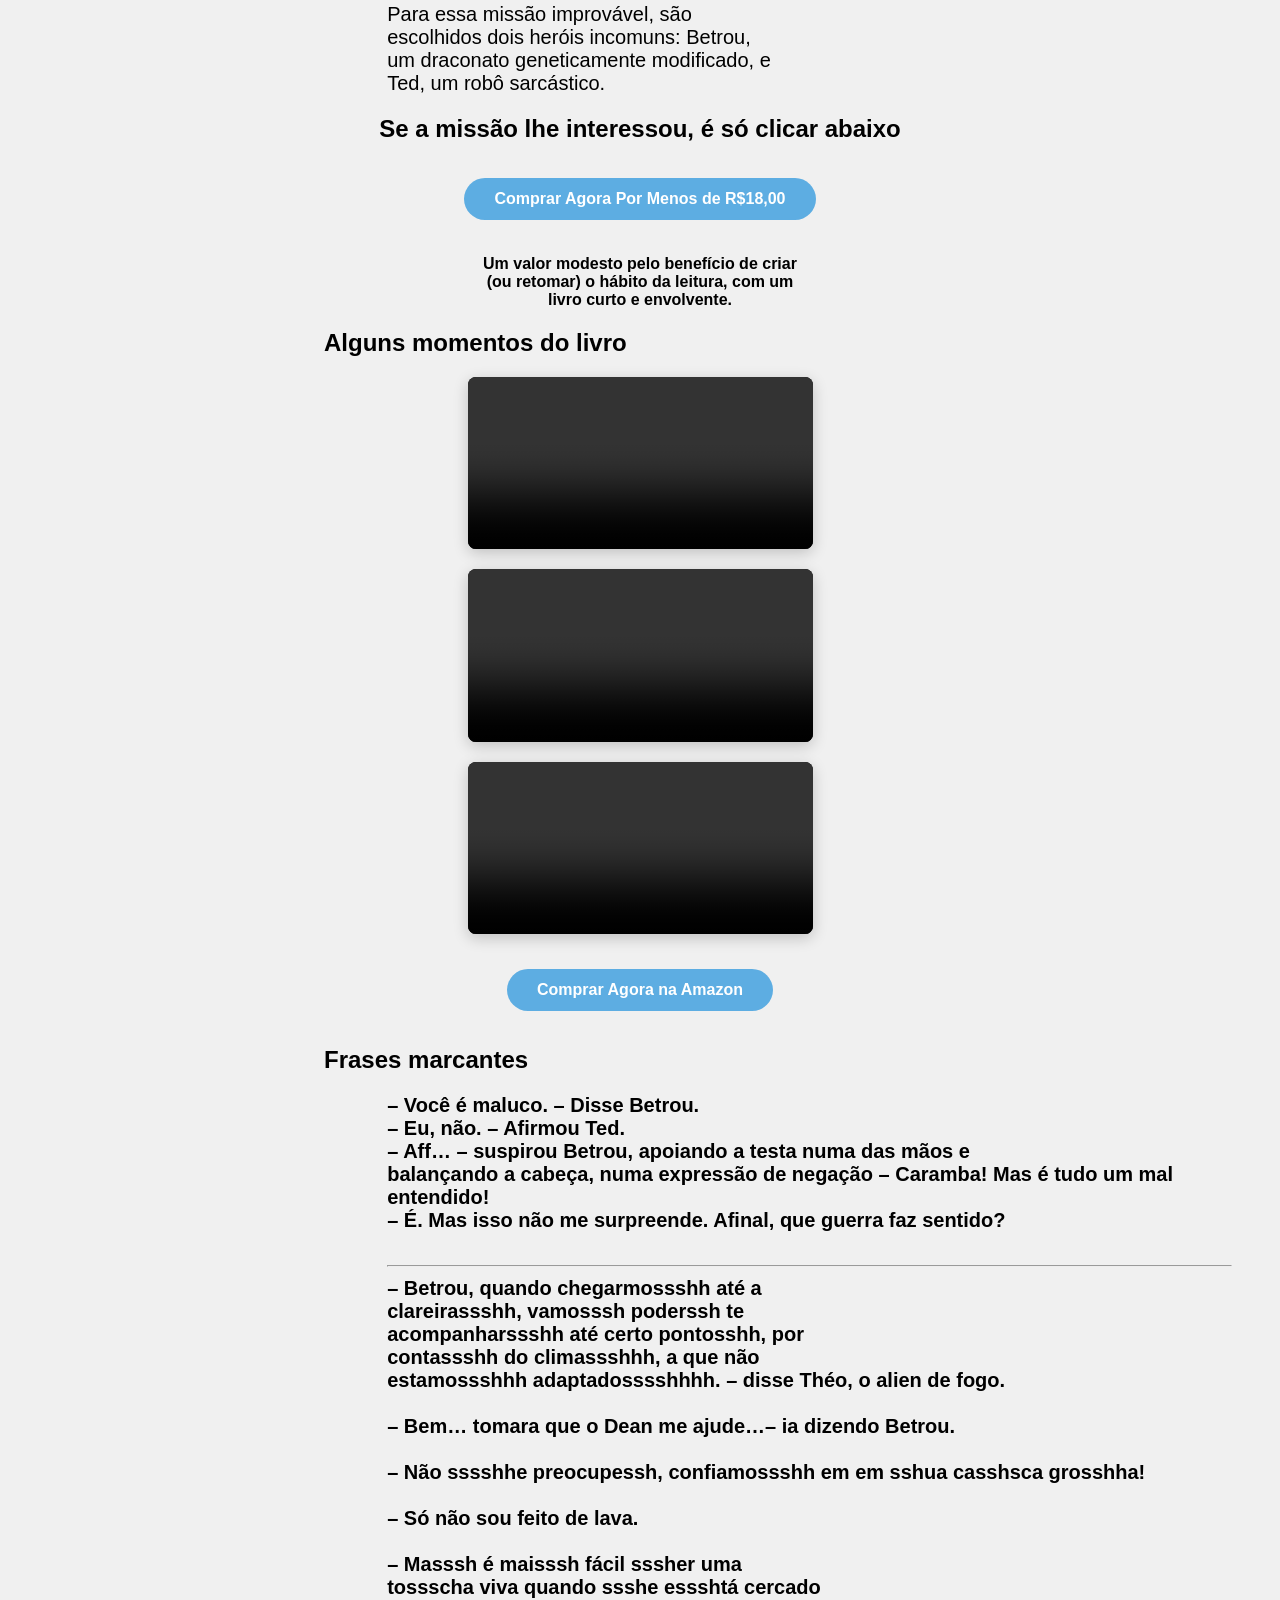
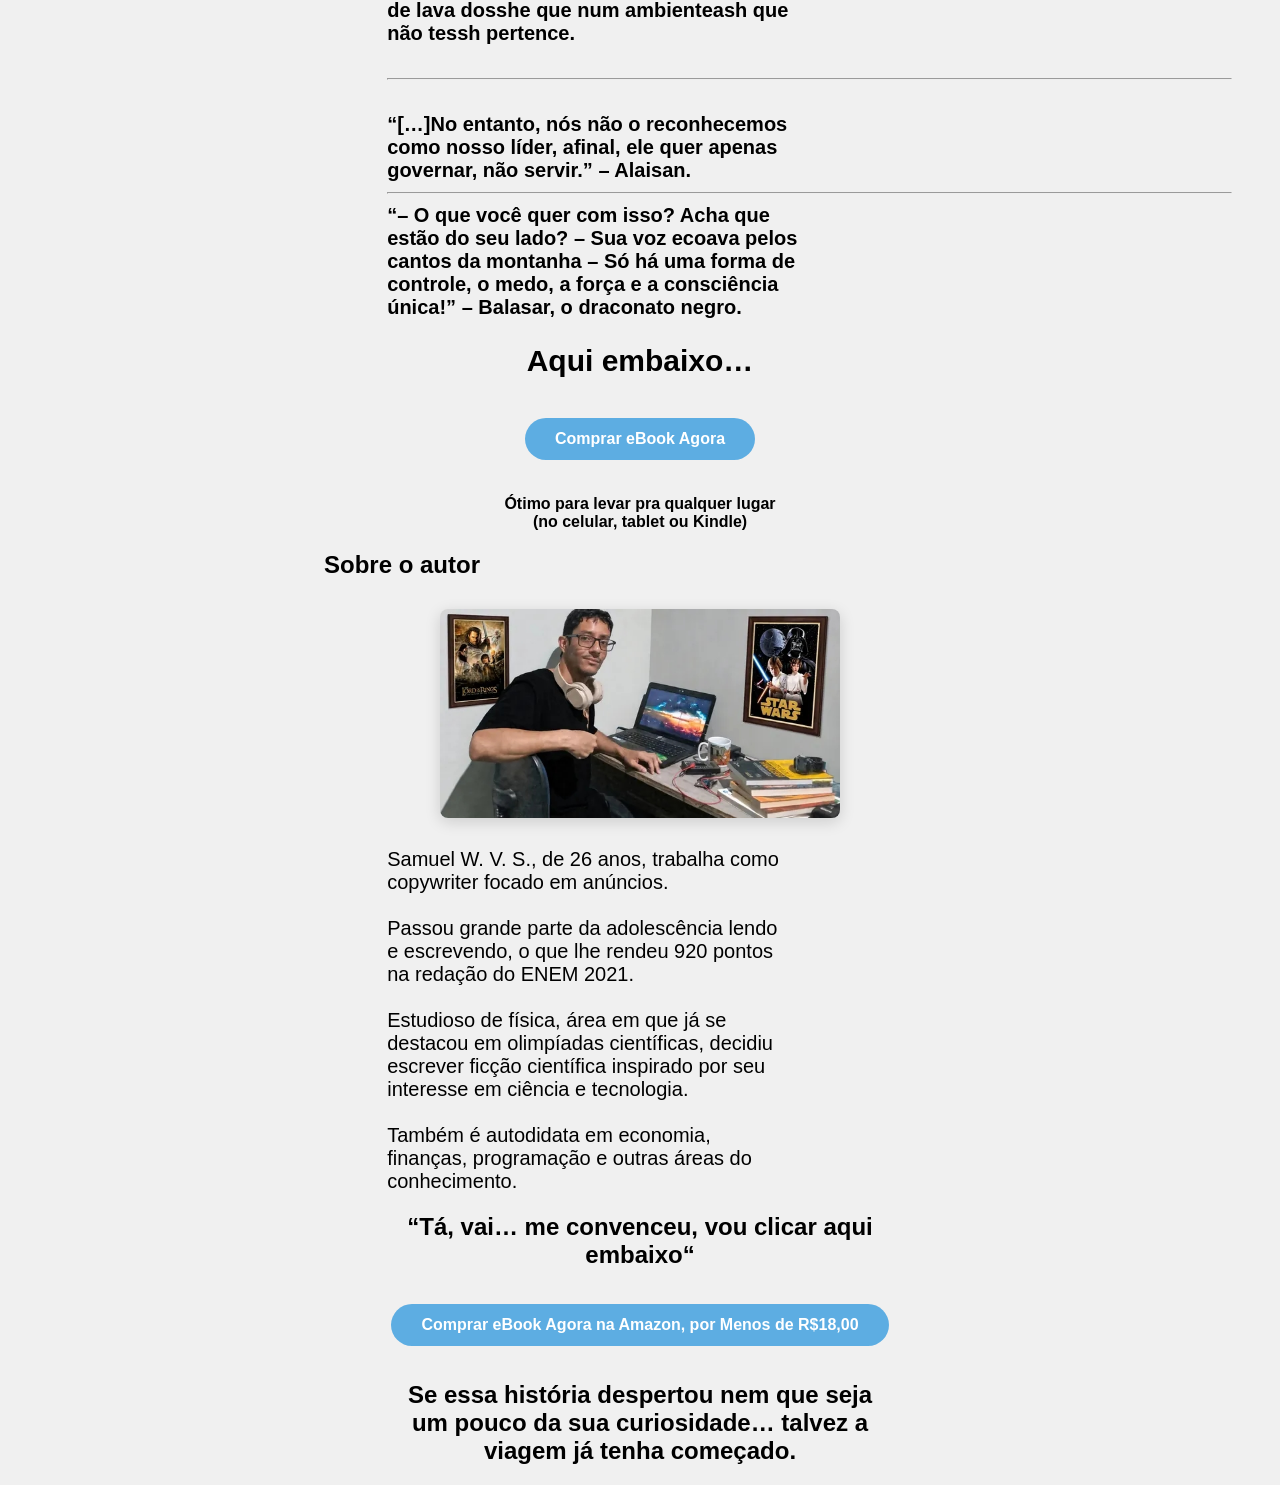
==== commit d2822602: "Update index.html" ====
--- a/index.html
+++ b/index.html
@@ -48,7 +48,7 @@
 	<title>Bem vindo(a) à nave!</title>
 	<meta http-equiv="content-type" content="text/html;charset=utf-8" />
 	<meta name="generator" content="Geany 2.0" />
-	<link rel = "stylesheet" href = "minha_landing_page.css">"
+	<link rel = "stylesheet" href = "minha_landing_page.css">
 	<meta name = "viewport" content = "width=device-width, initial-scale=1.0" >
 	<style>
 		
--- a/minha_landing_page.css
+++ b/minha_landing_page.css
@@ -5,10 +5,12 @@
     h1 {
     color: #333333;
     text-align: left;
+	font-size: 27px;
+    margin-left: 8%;
 }
 	h2.Headline {
 	
-	font-size: 30px;
+	font-size: 40px;
 	text-align: center;
 	}
 
@@ -236,7 +238,7 @@
 	
 	#margin-left: 5%;
 	margin: center;
-	font-size: 16px;
+	font-size: 16px !important;
 	}
 
 	h2.Headline {
@@ -260,6 +262,30 @@
 	margin-left: 5% !important;
 	font-size: 22px !important;
 	
+	}
+
+	.gif {
+	
+	max-width: 345px !important;
+	max-height: 48vh !important;
+	width: 80% !important;
+	margin: 20px auto;
+	border-radius: 8px;
+	overflow: hidden;
+	box-shadow: 0 4px 15px rgba(0, 0, 0, 0.2);
+	
+	display: flex;
+	justify-content: center;
+	align-items: center;
+	background: #000;
+	
+	}
+	
+	.gif video {
+		width: 100%;
+		height: 100%;
+		max-height: 70vh;
+		object-fit: contain; 
 	}
 	
 	p.Parágrafo_alinhado {
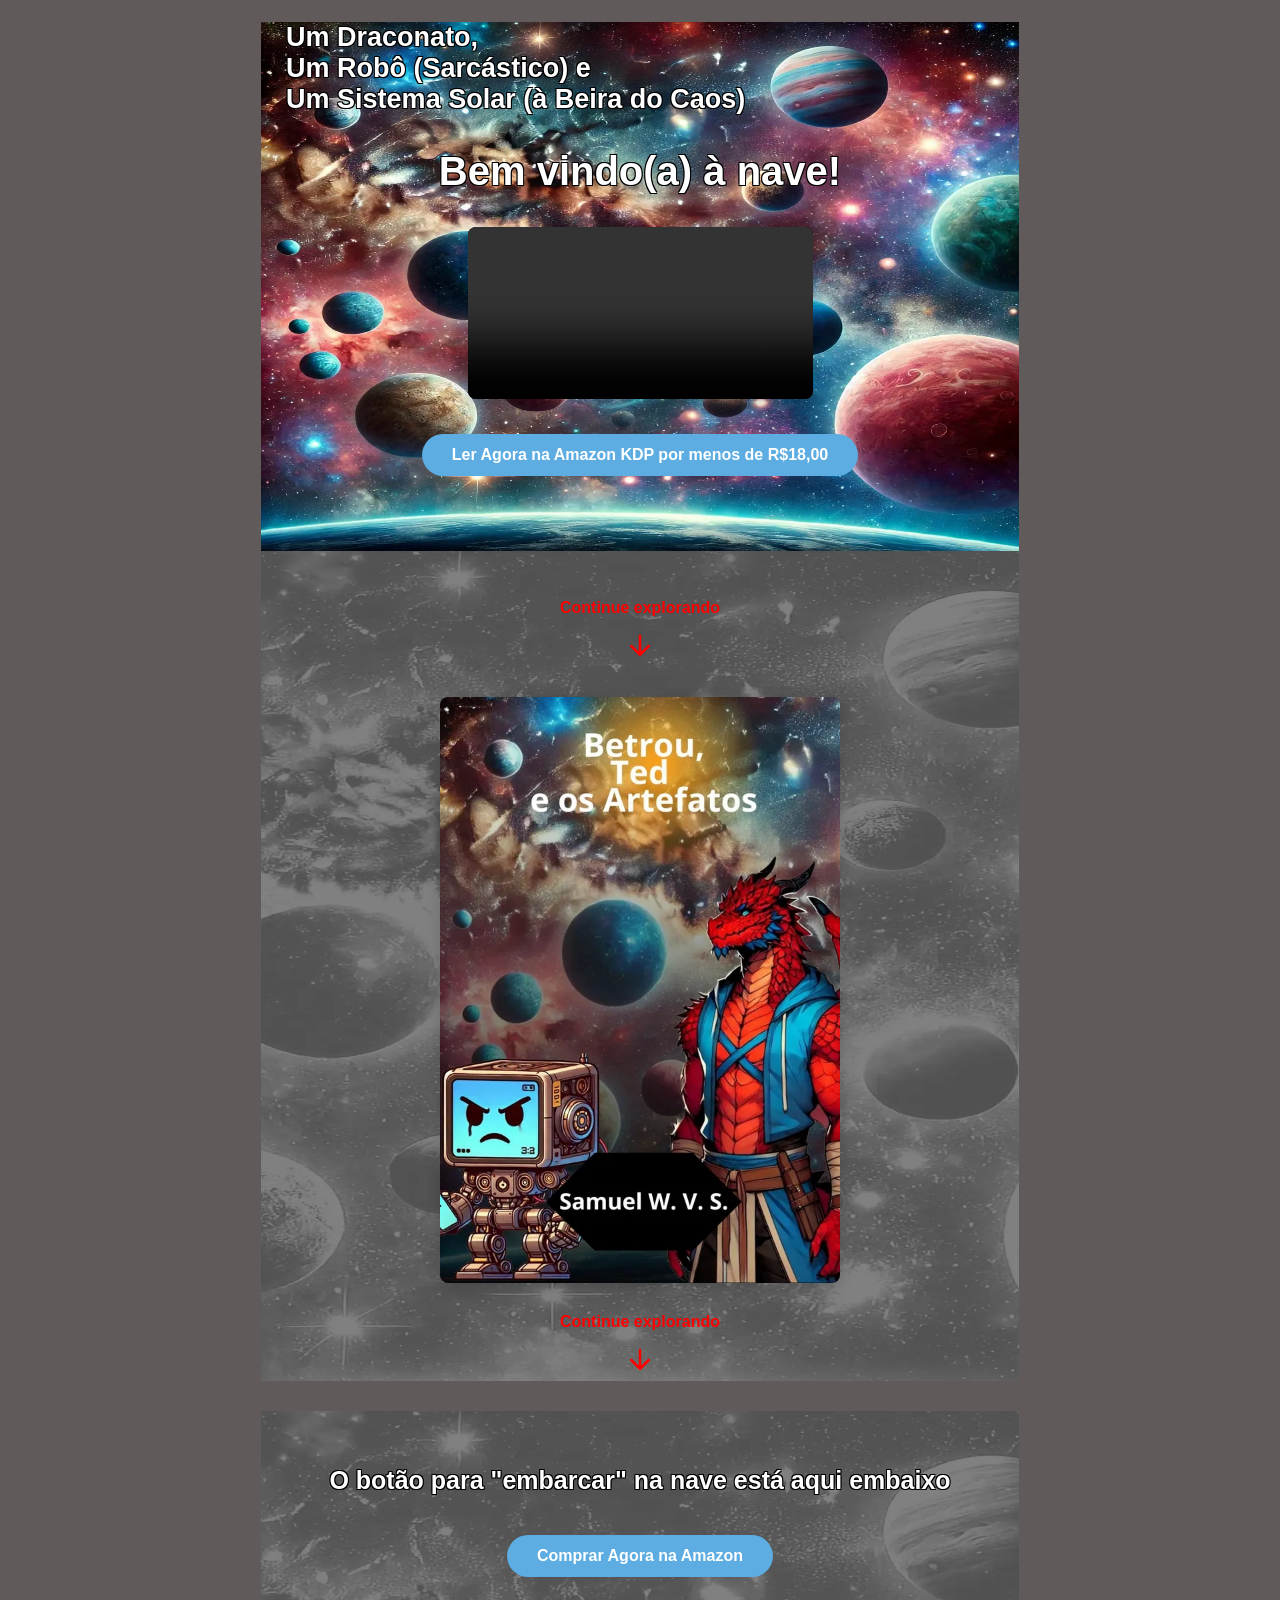
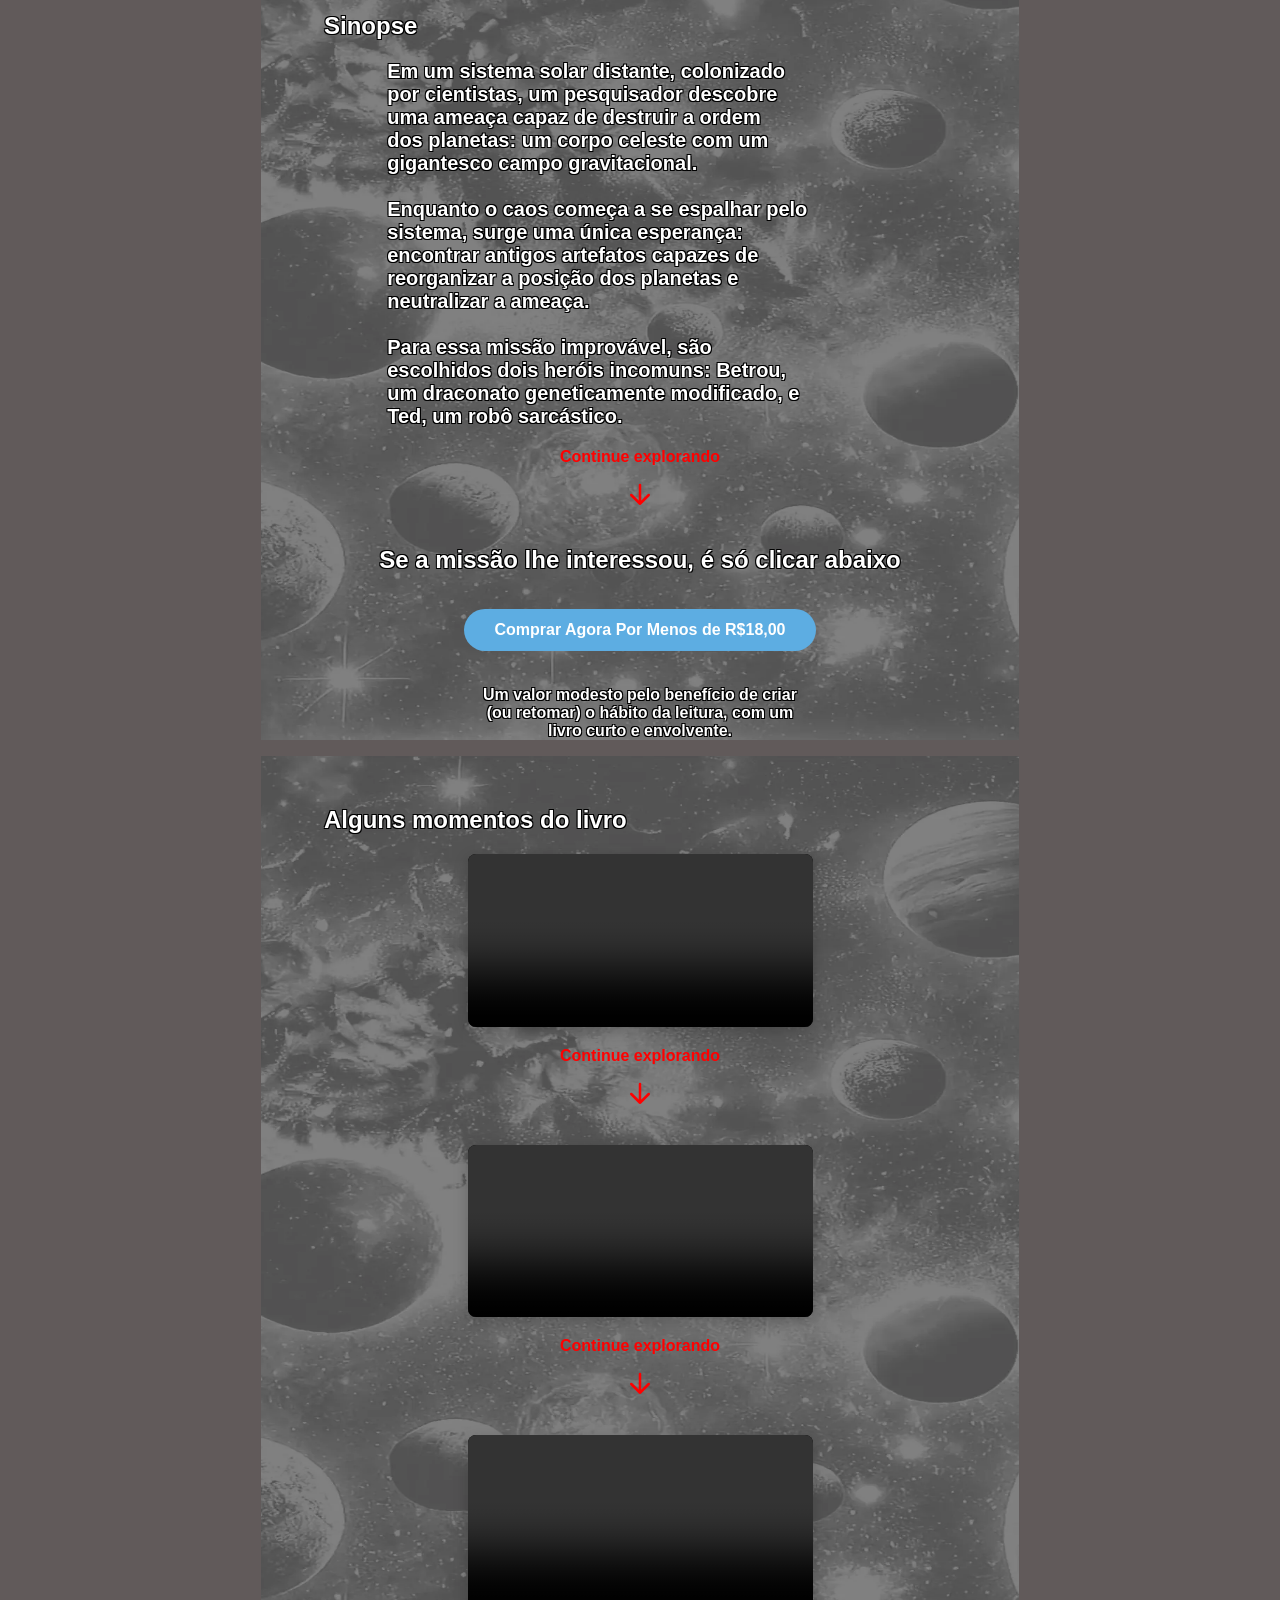
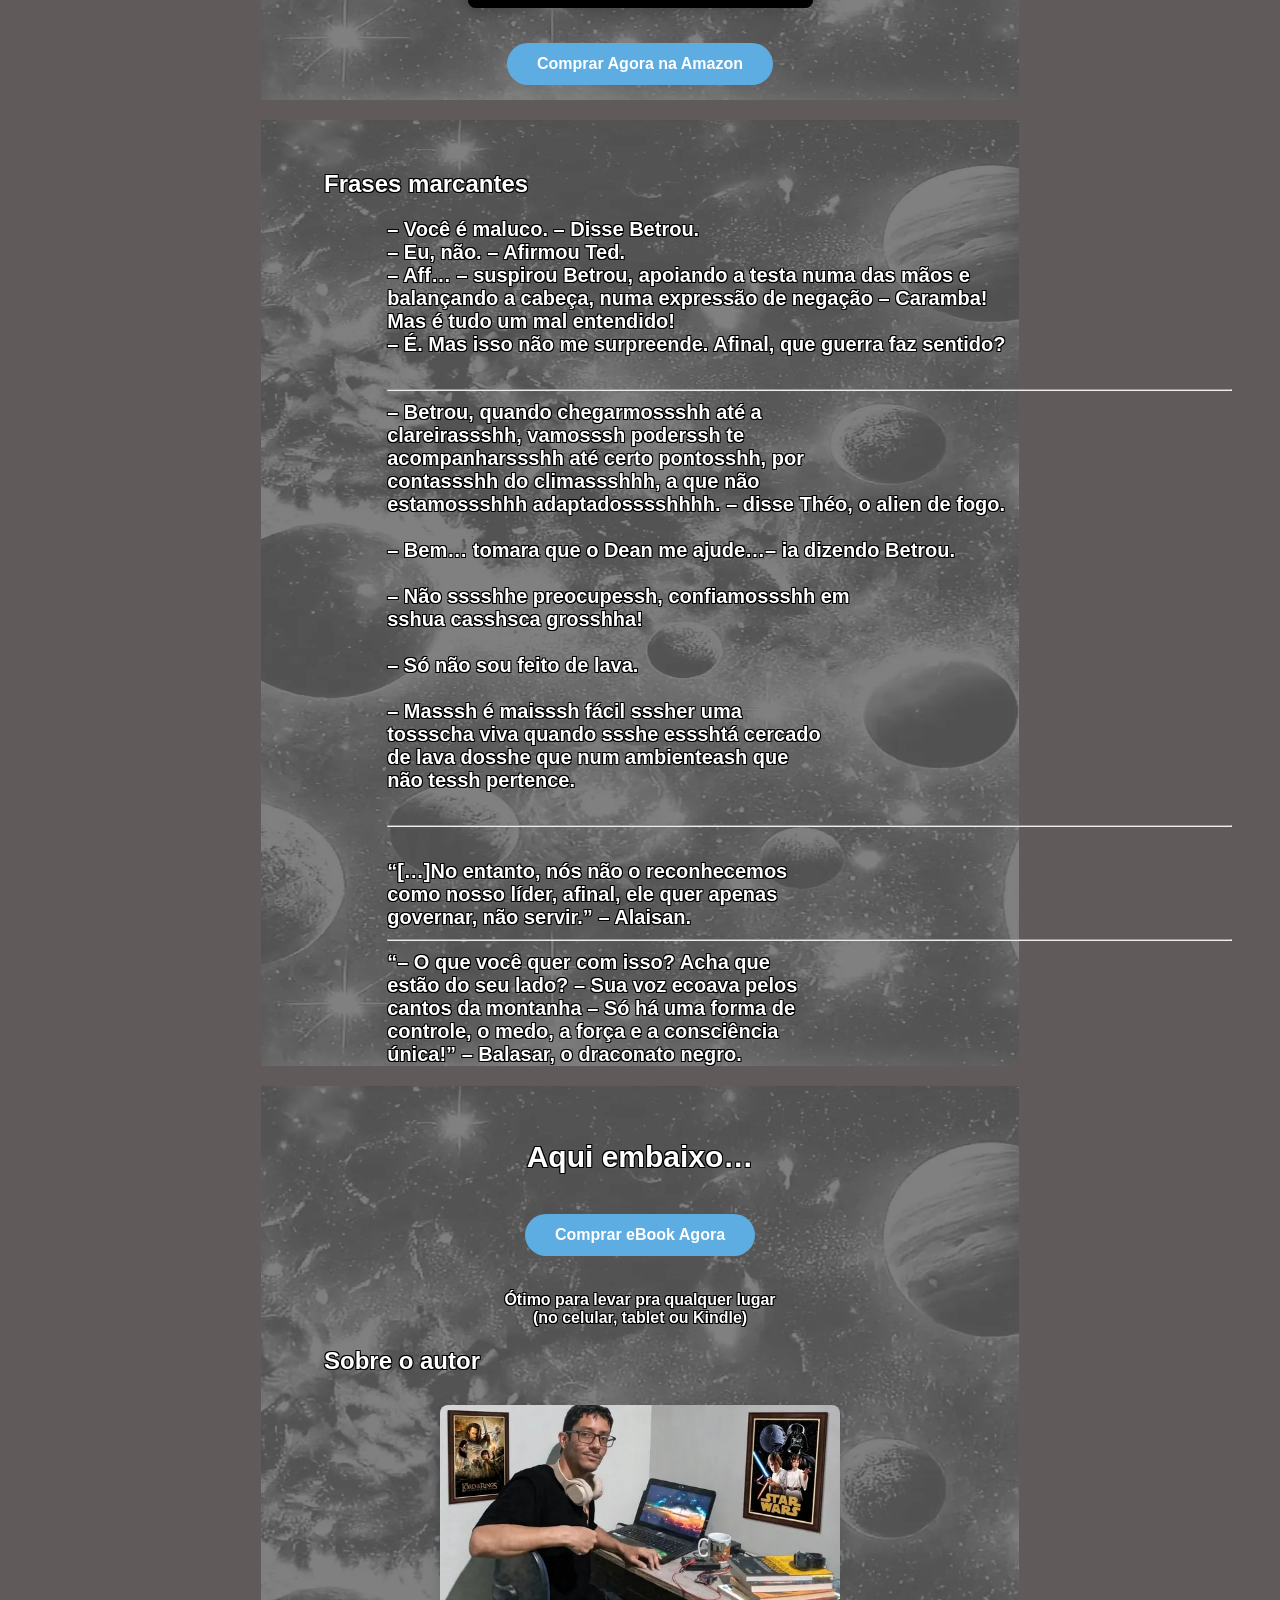
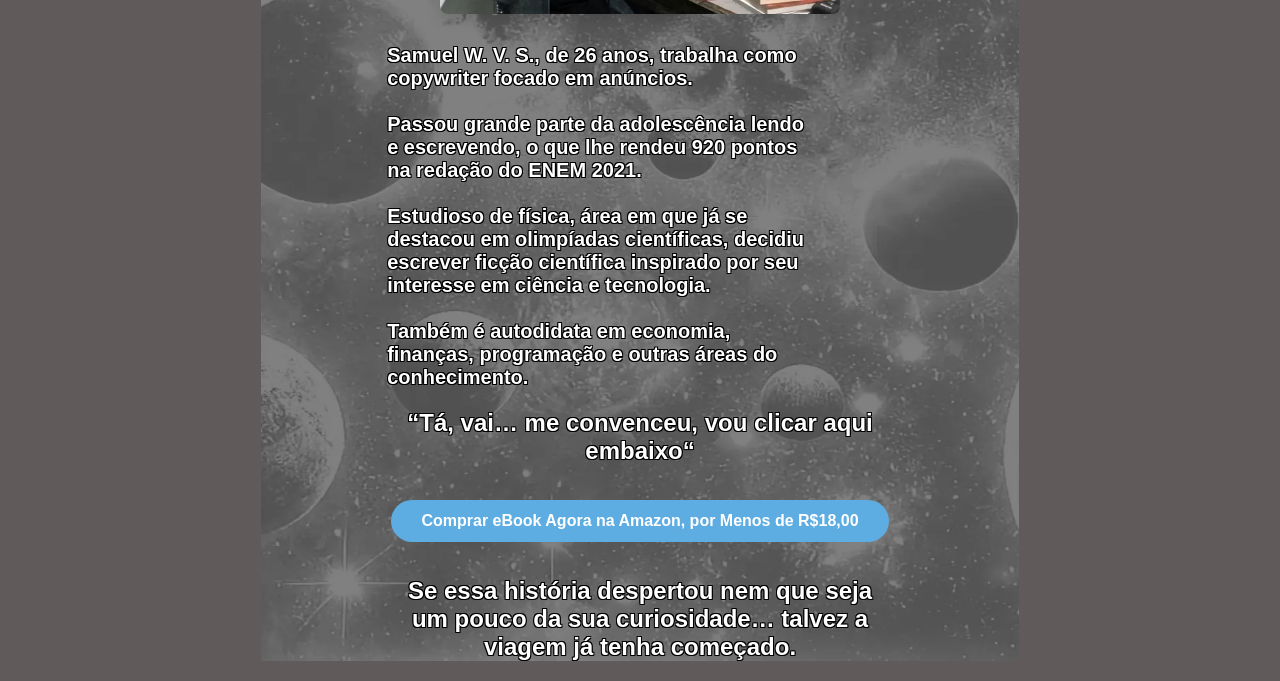
==== commit ecd1e75e: "Rename Minha_landing_page.html to index.html" ====
--- a/index.html
+++ b/index.html
@@ -26,24 +26,33 @@
 <html xmlns="http://www.w3.org/1999/xhtml" xml:lang="en" lang="en">
 
 <head>
-	<!-- Google tag (gtag.js) -->
-<script async src="https://www.googletagmanager.com/gtag/js?id=G-KWJBJ7149L"></script>
-<script>
-  window.dataLayer = window.dataLayer || [];
-  function gtag(){dataLayer.push(arguments);}
-  gtag('js', new Date());
-
-  gtag('config', 'G-KWJBJ7149L');
-
-</script>
-
+		<!-- Google tag (gtag.js) -->
+	<script async src="https://www.googletagmanager.com/gtag/js?id=G-KWJBJ7149L"></script>
+		<script>
+		window.dataLayer = window.dataLayer || [];
+		function gtag(){dataLayer.push(arguments);}
+		gtag('js', new Date());
+
+		gtag('config', 'G-KWJBJ7149L');
+
+	</script>
+	
+	
 	<script type="text/javascript">
-    (function(c,l,a,r,i,t,y){
-        c[a]=c[a]||function(){(c[a].q=c[a].q||[]).push(arguments)};
-        t=l.createElement(r);t.async=1;t.src="https://www.clarity.ms/tag/"+i;
-        y=l.getElementsByTagName(r)[0];y.parentNode.insertBefore(t,y);
-    })(window, document, "clarity", "script", "ypzvpjt899");
-</script>
+		(function(c,l,a,r,i,t,y){
+			c[a]=c[a]||function(){(c[a].q=c[a].q||[]).push(arguments)};
+			t=l.createElement(r);t.async=1;t.src="https://www.clarity.ms/tag/"+i;
+			y=l.getElementsByTagName(r)[0];y.parentNode.insertBefore(t,y);
+		})(window, document, "clarity", "script", "ypzvpjt899");
+	</script>
+	
+	
+	
+	
+	
+	
+	
+	
 	
 	<title>Bem vindo(a) à nave!</title>
 	<meta http-equiv="content-type" content="text/html;charset=utf-8" />
@@ -56,9 +65,13 @@
 	
 	<link rel = "icon" type = "image/png" href = "Ted.png"> 
 	
+	
 </head>
 
 <body>
+	
+	<section class="secao-topo">
+	
 	<h1>Um Draconato, </br> Um Robô (Sarcástico) e </br> Um Sistema
 		Solar (à Beira do Caos) </h1>
 	
@@ -68,25 +81,55 @@
 	
 	<video autoplay muted loop playsinline class = "gif" controls>  
 			<source src = "gif.mp4" type = "video/mp4"> 
+		
 		</video>
-
+		
+	
+
+		
 	<div class = "botão_cta_1" > <a href = "https://www.amazon.com.br/Betrou-Artefatos-Samuel-Wallace-Vieira-ebook/dp/B0DJZJZ3MR/ref=mp_s_a_1_1?crid=2NMJMPQ20YWY2&dib=eyJ2IjoiMSJ9.95"
-	target = "_blank" class = "btn-compre-agora"> Ler Agora na Amazon KDP por menos de R$18,00</a>
-	
+	target = "_blank" class = "btn-compre-agora purchase-button"> Ler Agora na Amazon KDP por menos de R$18,00</a>
+	
+	</section>
+	
+	</div>
+	
+	<section class="secao-resto-1">
+	
+	<div class="scroll-hint" id="scrollHint">
+		<span><b>Continue explorando</b></span>
+			<a href="#proxima-secao" aria-label="Rolar para baixo">
+				<svg viewBox="0 0 24 24">
+					<path d="M12 4v15M5 12l7 7 7-7"/>
+				</svg>
+			</a>
 	</div>
 	
 	<img src = "Betrou, Ted e os Artefatos_2.jpg" alt = "Capa" class = "capa-livro" > 
 	
+	<div class="scroll-hint" id="scrollHint">
+		<span><b>Continue explorando</b></span>
+			<a href="#proxima-secao" aria-label="Rolar para baixo">
+				<svg viewBox="0 0 24 24">
+					<path d="M12 4v15M5 12l7 7 7-7"/>
+				</svg>
+			</a>
+	</div>
+	
+	</section>
+	
+	<section class="secao-resto-1">
+		
 	<p class = "CTA" > <b>O botão para "embarcar" na nave está aqui embaixo</b> </p>
 	
 	<div class = "botão_cta_1" > <a href = "https://www.amazon.com.br/Betrou-Artefatos-Samuel-Wallace-Vieira-ebook/dp/B0DJZJZ3MR/ref=mp_s_a_1_1?crid=2NMJMPQ20YWY2&dib=eyJ2IjoiMSJ9.95"
-	target = "_blank" class = "btn-compre-agora"> Comprar Agora na Amazon </a>
+	target = "_blank" class = "btn-compre-agora purchase-button"> Comprar Agora na Amazon </a>
 	
 	</div>
 	
 	<h2 class = "Título_2"> <b>Sinopse</b> </h2>
 	
-	<p class = "Parágrafo_alinhado" > Em um sistema solar distante, colonizado </br>
+	<p class = "Parágrafo_alinhado" > <b>Em um sistema solar distante, colonizado </br>
 	 por cientistas, um pesquisador descobre </br>
 	 uma ameaça capaz de destruir a ordem </br>
 	 dos planetas: um corpo celeste com um </br>
@@ -103,12 +146,22 @@
 	Para essa missão improvável, são </br>
 	escolhidos dois heróis incomuns: Betrou, </br>
 	 um draconato geneticamente modificado, e </br>
-	 Ted, um robô sarcástico.</p>
+	 Ted, um robô sarcástico.</b> </p>
+	 
+	 
+	 <div class="scroll-hint" id="scrollHint">
+		<span><b>Continue explorando</b></span>
+			<a href="#proxima-secao" aria-label="Rolar para baixo">
+				<svg viewBox="0 0 24 24">
+					<path d="M12 4v15M5 12l7 7 7-7"/>
+				</svg>
+			</a>
+	</div>
 	 
 	 <h2 class = "CTA" > Se a missão lhe interessou, é só clicar abaixo </h2>
 	 
 	 <div class = "botão_cta_2" > <a href = "https://www.amazon.com.br/Betrou-Artefatos-Samuel-Wallace-Vieira-ebook/dp/B0DJZJZ3MR/ref=mp_s_a_1_1?crid=2NMJMPQ20YWY2&dib=eyJ2IjoiMSJ9.95"
-	target = "_blank" class = "btn-compre-agora"> Comprar Agora Por Menos de R$18,00 </a>
+	target = "_blank" class = "btn-compre-agora purchase-button"> Comprar Agora Por Menos de R$18,00 </a>
 	
 	</div>
 	 
@@ -116,10 +169,14 @@
 	  (ou retomar) o hábito da leitura, com um </br>
 	  livro curto e envolvente. </b> </p>
 	  
+	 </section>
+	 <section class="secao-resto-1"> 
+	  
 	<h2 class = "Título_2" >
 		<b>Alguns momentos do livro </b>
 	  </h2>
 	  
+	  
 	  <div class = "video_1" >
 	  
 		<video controls>  
@@ -129,6 +186,16 @@
 	  
 	  </div>
 	  
+	  <div class="scroll-hint" id="scrollHint">
+		<span><b>Continue explorando</b></span>
+			<a href="#proxima-secao" aria-label="Rolar para baixo">
+				<svg viewBox="0 0 24 24">
+					<path d="M12 4v15M5 12l7 7 7-7"/>
+				</svg>
+			</a>
+	</div>
+	  
+	  
 	  <div class = "video_2" >
 	  
 		<video controls>  
@@ -138,6 +205,17 @@
 	  
 	  </div>
 	  
+	  
+	  <div class="scroll-hint" id="scrollHint">
+		<span><b>Continue explorando</b></span>
+			<a href="#proxima-secao" aria-label="Rolar para baixo">
+				<svg viewBox="0 0 24 24">
+					<path d="M12 4v15M5 12l7 7 7-7"/>
+				</svg>
+			</a>
+	</div>
+	  
+	  
 	  <div class = "video_3" >
 	  
 		<video controls>  
@@ -148,11 +226,14 @@
 	  </div>
 	  
 	  
-	  <div class = "botão_cta_1" > <a href = "https://www.amazon.com.br/Betrou-Artefatos-Samuel-Wallace-Vieira-ebook/dp/B0DJZJZ3MR/ref=mp_s_a_1_1?crid=2NMJMPQ20YWY2&dib=eyJ2IjoiMSJ9.95"
-	target = "_blank" class = "btn-compre-agora"> Comprar Agora na Amazon </a>
-	
-	</div>
-	  
+	  <div class = "botão_cta_1" class="purchase-button" > <a href = "https://www.amazon.com.br/Betrou-Artefatos-Samuel-Wallace-Vieira-ebook/dp/B0DJZJZ3MR/ref=mp_s_a_1_1?crid=2NMJMPQ20YWY2&dib=eyJ2IjoiMSJ9.95"
+	target = "_blank" class = "btn-compre-agora purchase-button"> Comprar Agora na Amazon </a>
+	
+	</div>
+	  
+	  </section>
+	  
+	<section class="secao-resto-1">
 	  
 	<h2 class = "Título_2">
 			<b>Frases marcantes</b>
@@ -163,7 +244,7 @@
 		<b>– Você é maluco. – Disse Betrou. </br>
 		– Eu, não. – Afirmou Ted.</br>
 		– Aff… – suspirou Betrou, apoiando a testa numa das mãos e </br>
-		balançando a cabeça, numa expressão de negação – Caramba! Mas é tudo um mal entendido! </br>
+		balançando a cabeça, numa expressão de negação – Caramba!</br> Mas é tudo um mal entendido! </br>
 		– É. Mas isso não me surpreende. Afinal, que guerra faz sentido? </b> </br> </br>
 		
 		<hr>
@@ -175,7 +256,7 @@
 		 estamossshhh adaptadosssshhhh. – disse Théo, o alien de fogo. </br> </br>
 		 
 		– Bem… tomara que o Dean me ajude…– ia dizendo Betrou.</br> </br>
-		– Não sssshhe preocupessh, confiamossshh em em sshua casshsca grosshha!</br></br>
+		– Não sssshhe preocupessh, confiamossshh em </br> sshua casshsca grosshha!</br></br>
 		– Só não sou feito de lava. </br></br>
 		– Masssh é maisssh fácil sssher uma </br>
 		tossscha viva quando ssshe essshtá cercado </br>
@@ -183,9 +264,10 @@
 		 não tessh pertence. </br></b> 
 		 
 		 </br>
-		 
+		
+		
+	
 		 <hr>
-		 
 		 </br>
 		 <b> “[…]No entanto, nós não o reconhecemos</br>
 		 como nosso líder, afinal, ele quer apenas</br>
@@ -200,11 +282,14 @@
 		 única!” – Balasar, o draconato negro.</b> 
 		 
 	</blockquote>
-		
+	
+	</section>
+	<section class="secao-resto-1">
+			
 		<h2 class = "CTA_x" > Aqui embaixo… </h2>
 		
-		<div class = "botão_cta_3" > <a href = "https://www.amazon.com.br/Betrou-Artefatos-Samuel-Wallace-Vieira-ebook/dp/B0DJZJZ3MR/ref=mp_s_a_1_1?crid=2NMJMPQ20YWY2&dib=eyJ2IjoiMSJ9.95"
-	target = "_blank" class = "btn-compre-agora"> Comprar eBook Agora </a>
+		<div class = "botão_cta_3" class="purchase-button" > <a href = "https://www.amazon.com.br/Betrou-Artefatos-Samuel-Wallace-Vieira-ebook/dp/B0DJZJZ3MR/ref=mp_s_a_1_1?crid=2NMJMPQ20YWY2&dib=eyJ2IjoiMSJ9.95"
+	target = "_blank" class = "btn-compre-agora purchase-button"> Comprar eBook Agora </a>
 	
 	</div>
 		
@@ -213,9 +298,11 @@
 				
 	<h2 class = "Título_2" > <b>Sobre o autor</b> </h2>
 	
+	
+	
 	<img src = "LROTF.jpg" alt = "Autor" class = "Autor" >
 	
-	<p class = "Parágrafo_alinhado" > Samuel W. V. S., de 26 anos, trabalha como </br>
+	<p class = "Parágrafo_alinhado" > <b>Samuel W. V. S., de 26 anos, trabalha como </br>
 	 copywriter focado em anúncios. </br> </br>
 	 
 	Passou grande parte da adolescência lendo </br>
@@ -229,13 +316,15 @@
 	
 	Também é autodidata em economia, </br>
 	finanças, programação e outras áreas do </br>
-	conhecimento.</br> </p>
-	
+	conhecimento.</b></br> </p>
+	
+		
+		
 	<h2 class = "CTA" > <b>“Tá, vai… me convenceu, vou clicar aqui</br>
 	 embaixo“ </b> </h2>
 	 
-	 <div class = "botão_cta_4" > <a href = "https://www.amazon.com.br/Betrou-Artefatos-Samuel-Wallace-Vieira-ebook/dp/B0DJZJZ3MR/ref=mp_s_a_1_1?crid=2NMJMPQ20YWY2&dib=eyJ2IjoiMSJ9.95"
-	target = "_blank" class = "btn-compre-agora"> Comprar eBook Agora na Amazon, por Menos de R$18,00 </a>
+	 <div class = "botão_cta_4" class="purchase-button" > <a href = "https://www.amazon.com.br/Betrou-Artefatos-Samuel-Wallace-Vieira-ebook/dp/B0DJZJZ3MR/ref=mp_s_a_1_1?crid=2NMJMPQ20YWY2&dib=eyJ2IjoiMSJ9.95"
+	target = "_blank" class = "btn-compre-agora purchase-button"> Comprar eBook Agora na Amazon, por Menos de R$18,00 </a>
 	
 	</div>
 	 
@@ -244,20 +333,13 @@
 	<b>Se essa história despertou nem que seja </br>
 	 um pouco da sua curiosidade… talvez a </br>
 	 viagem já tenha começado.</br> </b></h2>
-
-	<script>
-document.querySelectorAll('[class^="botão_cta_"] a').forEach(function(botao) {
-    botao.addEventListener('click', function() {
-        const local = this.closest('[class^="botão_cta_"]').className
-
-        gtag('event', 'amazon_click', {
-            'button_location': local
-        });
-    });
-});
-</script>
-
-	
+	 
+	 
+	 
+	
+	 
+	 </section>
+	 
 </body>
 
 </html>
--- a/minha_landing_page.css
+++ b/minha_landing_page.css
@@ -1,19 +1,154 @@
+/* SETA */
+
+.scroll-hint {
+  display: flex;
+  flex-direction: column;
+  align-items: center;
+  gap: 8px;
+  margin: 18px auto 30px;
+  color: #F00;
+  #color: #d0d0d0;
+  font-size: 16px;
+  text-align: center;
+  transition: opacity 0.3s ease;
+}
+
+.scroll-hint a {
+  display: flex;
+  align-items: center;
+  justify-content: center;
+  width: 42px;
+  height: 42px;
+  color: inherit;
+  animation: arrow-bounce 1.6s ease-in-out infinite;
+}
+
+.scroll-hint svg {
+  width: 30px;
+  height: 30px;
+  fill: none;
+  stroke: currentColor;
+  stroke-width: 2;
+  stroke-linecap: round;
+  stroke-linejoin: round;
+}
+
+@keyframes arrow-bounce {
+  0%, 100% { transform: translateY(0); }
+  50% { transform: translateY(9px); }
+}
+
+.scroll-hint.hidden {
+  opacity: 0;
+  pointer-events: none;
+}
+
+/* BOTÕES DE COMPRA */
+.purchase-button {
+  position: relative;
+  overflow: hidden;
+  isolation: isolate;
+}
+
+/* EFEITO DE LUZ */
+.purchase-button::after {
+  content: "";
+  position: absolute;
+  top: 0;
+  left: 0;
+  width: 75%;
+  height: 100%;
+  background: linear-gradient(
+    110deg,
+    transparent,
+    rgba(255, 255, 255, 0.75),
+    transparent
+  );
+  transform: translateX(-180%) skewX(-20deg);
+  animation: button-shine 2.0s ease-in-out infinite;
+  pointer-events: none;
+}
+
+@keyframes button-shine {
+  0%, 25% {
+    transform: translateX(-180%) skewX(-20deg);
+  }
+  100% {
+    transform: translateX(280%) skewX(-20deg);
+  }
+}
+
+/* ACESSIBILIDADE */
+@media (prefers-reduced-motion: reduce) {
+  .scroll-hint a,
+  .purchase-button::after {
+    animation: none;
+  }
+
+  html {
+    scroll-behavior: auto;
+  }
+}
+
+/* ROLAGEM SUAVE */
+html {
+  scroll-behavior: smooth;
+}
+
+
 body {
-    background-color: #f0f0f0;
+    
+    
+.secao-topo {
+	background: url('space_light.webp') no-repeat center center;
+	background-size: 60% 100%;
+	background-attachment: scroll;   /* ou fixed, se quiser */
+	padding-bottom: 40px;
+
+
+}
+
+.secao-resto-1 {
+		
+	background: url('space.webp') no-repeat center center;
+	background-size: 60% 100%;
+	background-attachment: scroll;
+	padding-top: 30px;
+
+}
+    
+    background-color: #615a5a;
     font-family: Arial, sans-serif;
     
+    #background: url('fundo_azul_espacial.webp') no-repeat center center fixed;
+    #background-size: cover;
+    #background-color: #0a0f1e;
+    
+    
     h1 {
-    color: #333333;
+    color: #FFFFFF;
+    #text-shadow: 2px 2px 4px #000000;
+    text-shadow: 
+        -1px -1px 0 #000,  
+         1px -1px 0 #000,
+        -1px  1px 0 #000,
+         1px  1px 0 #000;
     text-align: left;
-	font-size: 27px;
-    margin-left: 8%;
+    font-size: 27px;
+    margin-left: 22%;
 }
 	h2.Headline {
 	
+	text-shadow: 
+        -1px -1px 0 #000,  
+         1px -1px 0 #000,
+        -1px  1px 0 #000,
+         1px  1px 0 #000;
+	color: #FFFFFF;
 	font-size: 40px;
 	text-align: center;
 	}
-
+	
 	.gif {
 	
 	max-width: 345px;
@@ -30,6 +165,7 @@
 	background: #000;
 	
 	}
+	
 	
 	.capa-livro {
 	
@@ -177,40 +313,78 @@
 	
 	
 	p.CTA {
+		text-shadow: 
+        -1px -1px 0 #000,  
+         1px -1px 0 #000,
+        -1px  1px 0 #000,
+         1px  1px 0 #000;
+		color: #FFFFFF;
 		text-align: center;
 		font-size: 25px;
 	}
 	h2.Título_2 {
+	text-shadow: 
+        -1px -1px 0 #000,  
+         1px -1px 0 #000,
+        -1px  1px 0 #000,
+         1px  1px 0 #000;
+	color: #FFFFFF;
 	text-align: left;
 	margin-left: 25%;
 	}
 	p.Parágrafo_alinhado {
-	
+	#text-shadow: 2px 2px 4px #000000;
+	text-shadow: 
+        -1px -1px 0 #000,  
+         1px -1px 0 #000,
+        -1px  1px 0 #000,
+         1px  1px 0 #000;
+	color: #FFFFFF;
 	text-align: left;
 	margin-left: 30%;
 	font-size: 20px;
 	}
 	
 	h2.CTA {
-	
+	text-shadow: 
+        -1px -1px 0 #000,  
+         1px -1px 0 #000,
+        -1px  1px 0 #000,
+         1px  1px 0 #000;
 	text-align: center;
+	color: #FFFFFF;
 	}
 	
 	h2.CTA_x {
-	
+	text-shadow: 
+        -1px -1px 0 #000,  
+         1px -1px 0 #000,
+        -1px  1px 0 #000,
+         1px  1px 0 #000;
+	color: #FFFFFF;
 	text-align: center;
 	font-size: 30px;
 	
 	}
 	
 	p.complemento {
-	
+	text-shadow: 
+        -1px -1px 0 #000,  
+         1px -1px 0 #000,
+        -1px  1px 0 #000,
+         1px  1px 0 #000;
 	text-align: center;
+	color: #FFFFFF;
 	
 	}
 	
 	blockquote {
-		
+		text-shadow: 
+        -1px -1px 0 #000,  
+         1px -1px 0 #000,
+        -1px  1px 0 #000,
+         1px  1px 0 #000;
+		color: #FFFFFF;
 		text-align: left;
 		margin-left: 30%;
 		font-size: 20px;
@@ -230,40 +404,44 @@
 	box-shadow: 0 4px 15px rgba(0, 0, 0, 0.15);
 	}
 	
+	
 }
 
 @media (max-width: 768px) {
 
+
+	.secao-topo {
+	background: url('space_light.webp') no-repeat center center;
+	background-size: 120% 100% !important;
+	background-attachment: scroll;   /* ou fixed, se quiser */
+	padding-bottom: 40px;
+
+
+}
+
+	.secao-resto-1 {
+		
+	background: url('recorte_melhorada_bw_classic-1.jpg') no-repeat center center;
+	background-size: 160% 120% !important;
+	background-attachment: scroll;
+	padding-top: 30px;
+
+}
+
 	h1 {
-	
-	#margin-left: 5%;
+	color: #FFFFF;
+	text-shadow: 2px 2px 4px rgba(0, 0, 0, 0.7);
+	margin-left: 4% !important;
 	margin: center;
 	font-size: 16px !important;
 	}
 
-	h2.Headline {
+	h2.Headline {	
 	margin-left: 5%;
 	font-size: 22px !important;
 	
 	}
 	
-	.capa-livro {
-	margin-left: 5%;
-	font-size: 16px;
-	
-	}
-	
-	p.CTA {
-	margin-left: 5%;
-	font-size: 22px !important;
-	
-	}
-	h2.Título_2 {
-	margin-left: 5% !important;
-	font-size: 22px !important;
-	
-	}
-
 	.gif {
 	
 	max-width: 345px !important;
@@ -288,10 +466,40 @@
 		object-fit: contain; 
 	}
 	
+	[.capa-livro {
+	margin-left: 5%;
+	font-size: 16px;
+	
+	}]
+	
+	.capa-livro {
+	
+	width: 45% !important;
+	max-width: 400px !important;
+	min-width: 280px !important;
+	height: auto;
+	
+	display: block;
+	margin: 30px auto;
+	border-radius: 8px;
+	box-shadow: 0 4px 15px rgba(0, 0, 0, 0.15);
+	}
+	
+	p.CTA {
+	margin-left: 5%;
+	font-size: 22px !important;
+	
+	}
+	h2.Título_2 {
+	margin-left: 5% !important;
+	font-size: 22px !important;
+	
+	}
+	
 	p.Parágrafo_alinhado {
 	
 	margin-left: 5% !important;
-	font-size: 16px !important;
+	font-size: 14px !important;
 	text-align: left !important;
 	}
 	
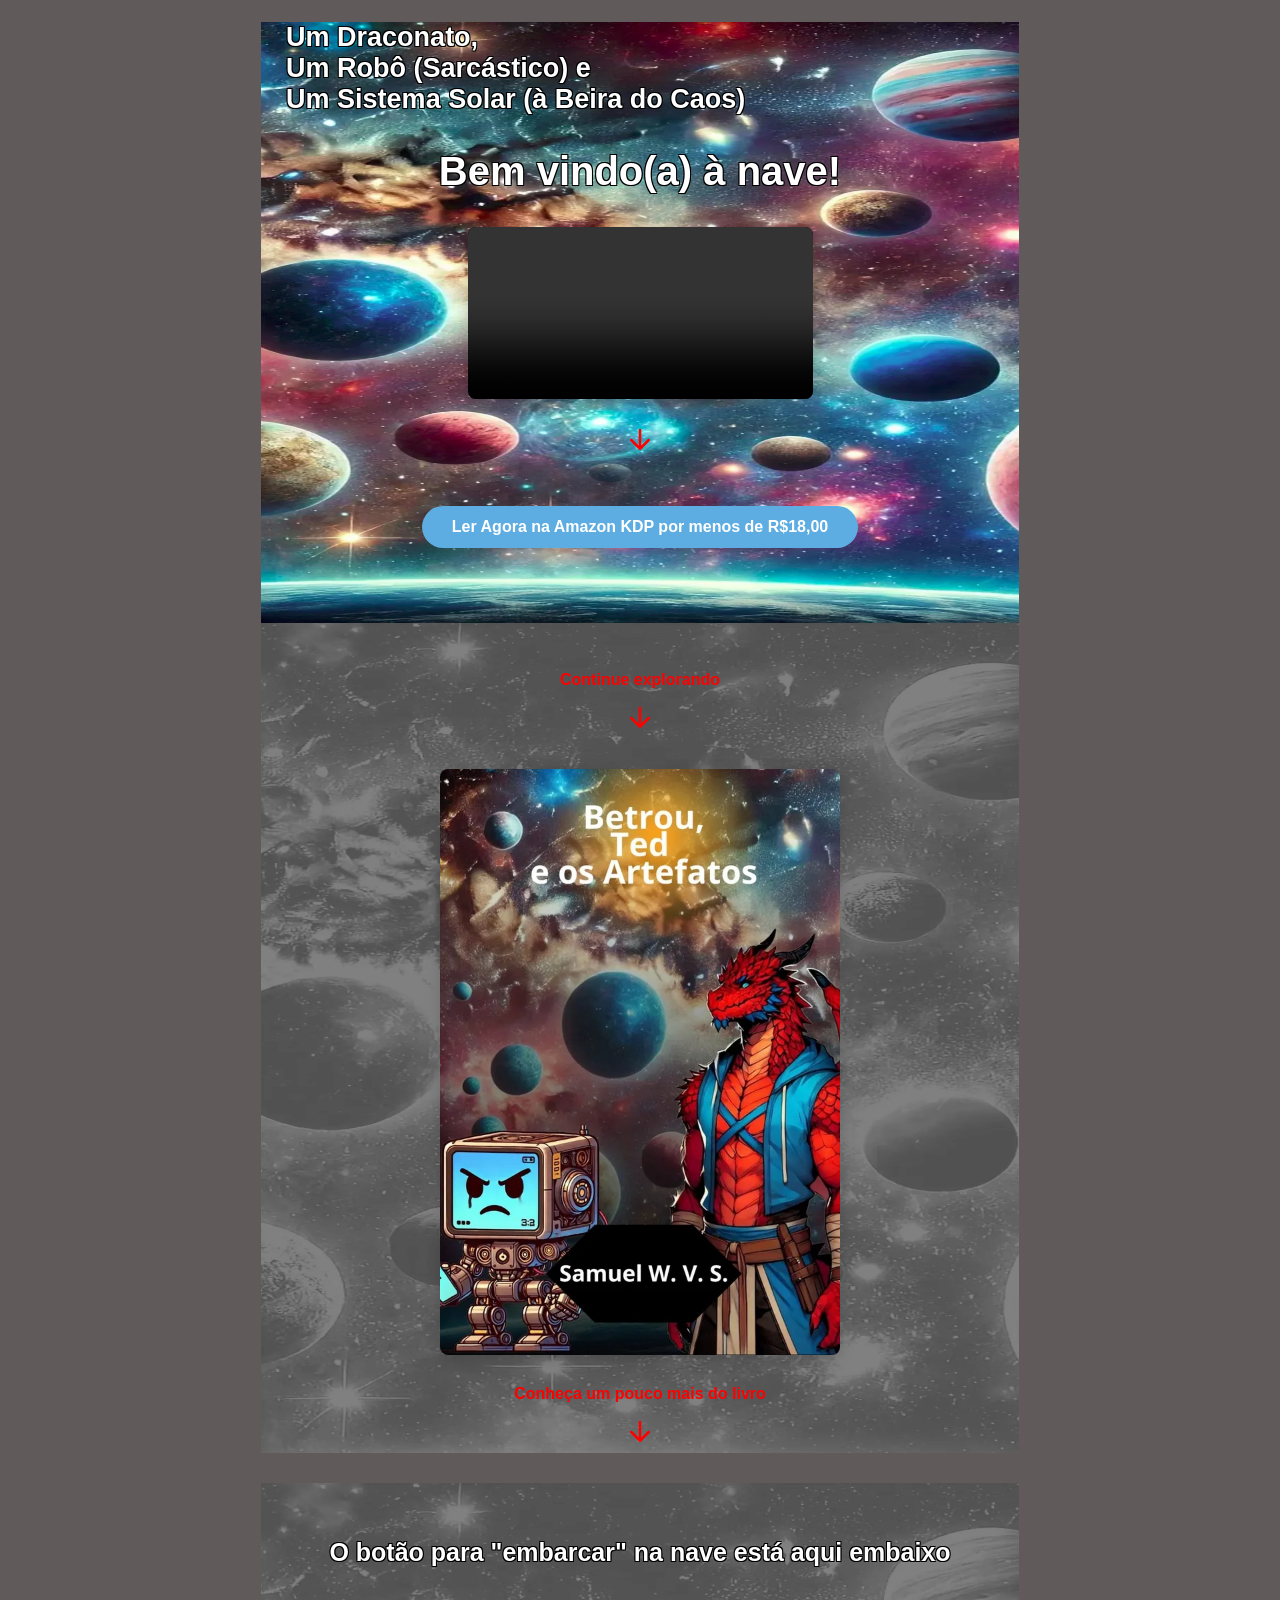
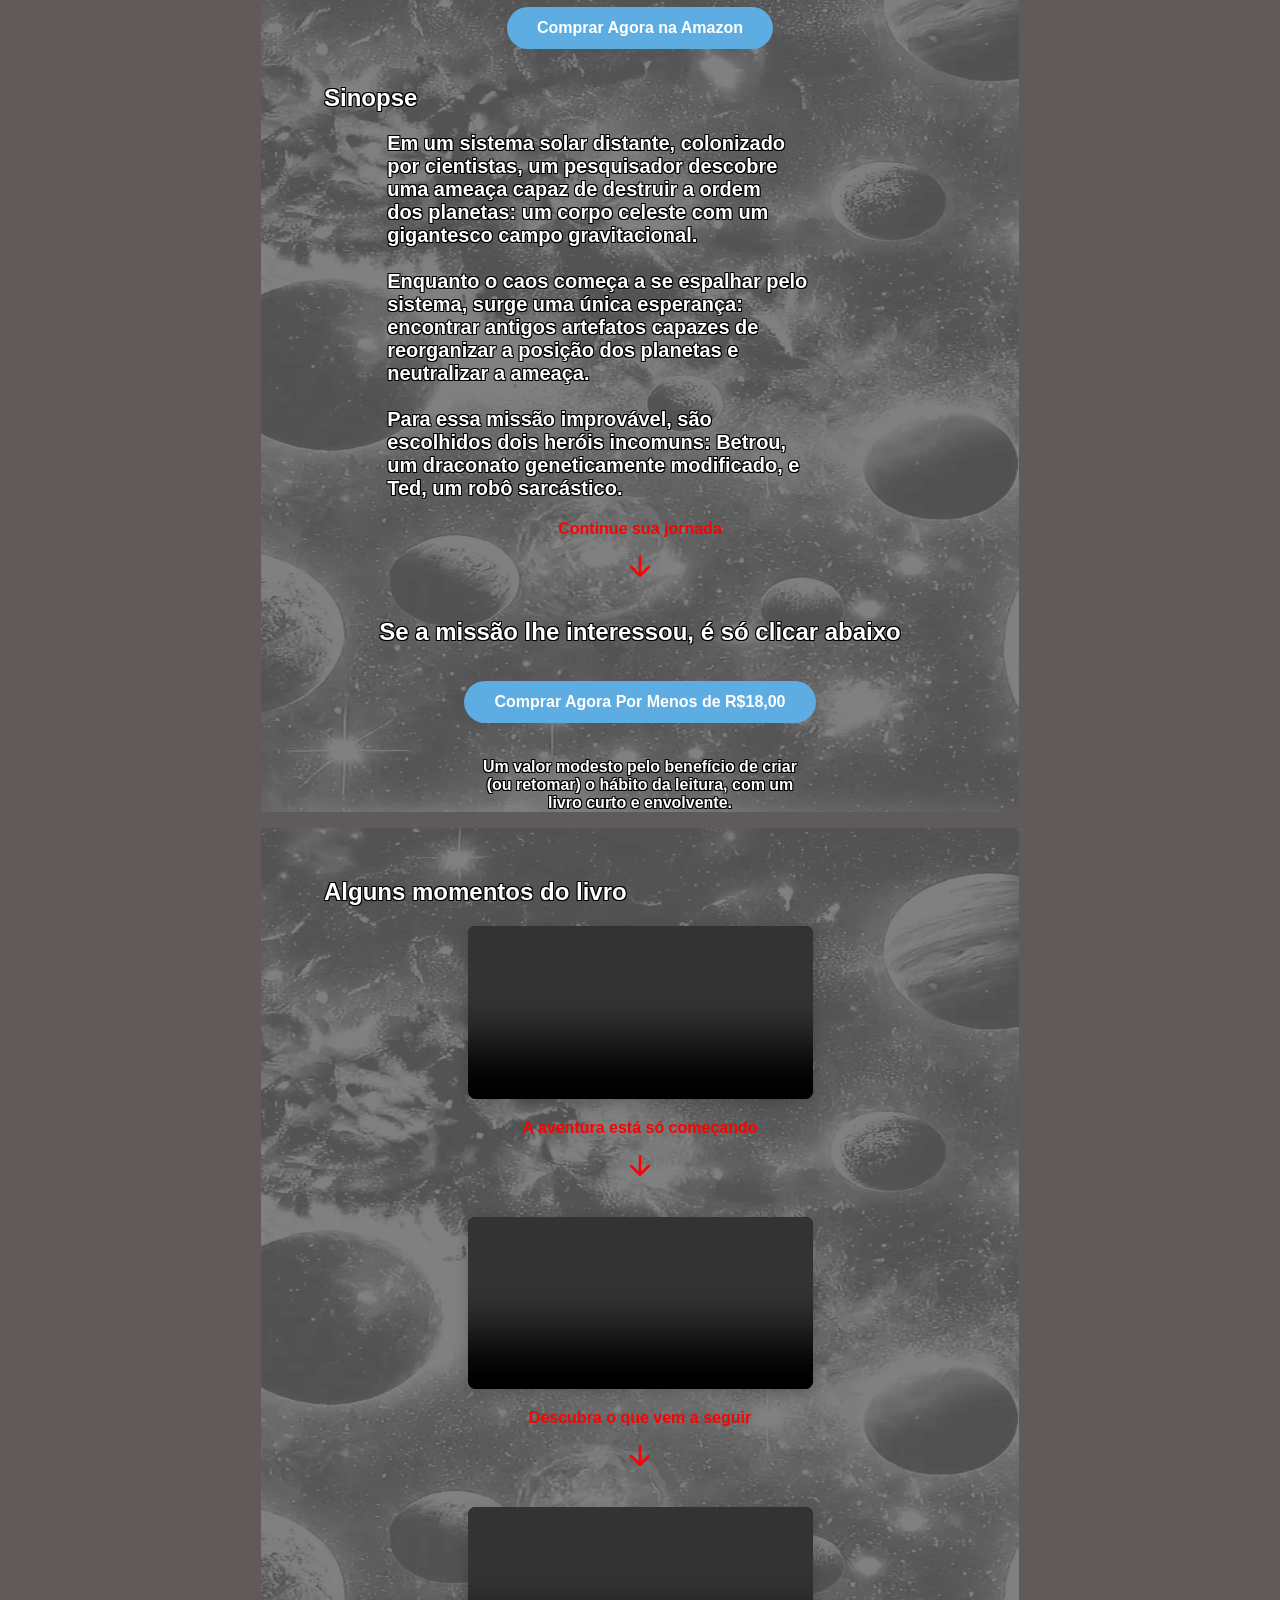
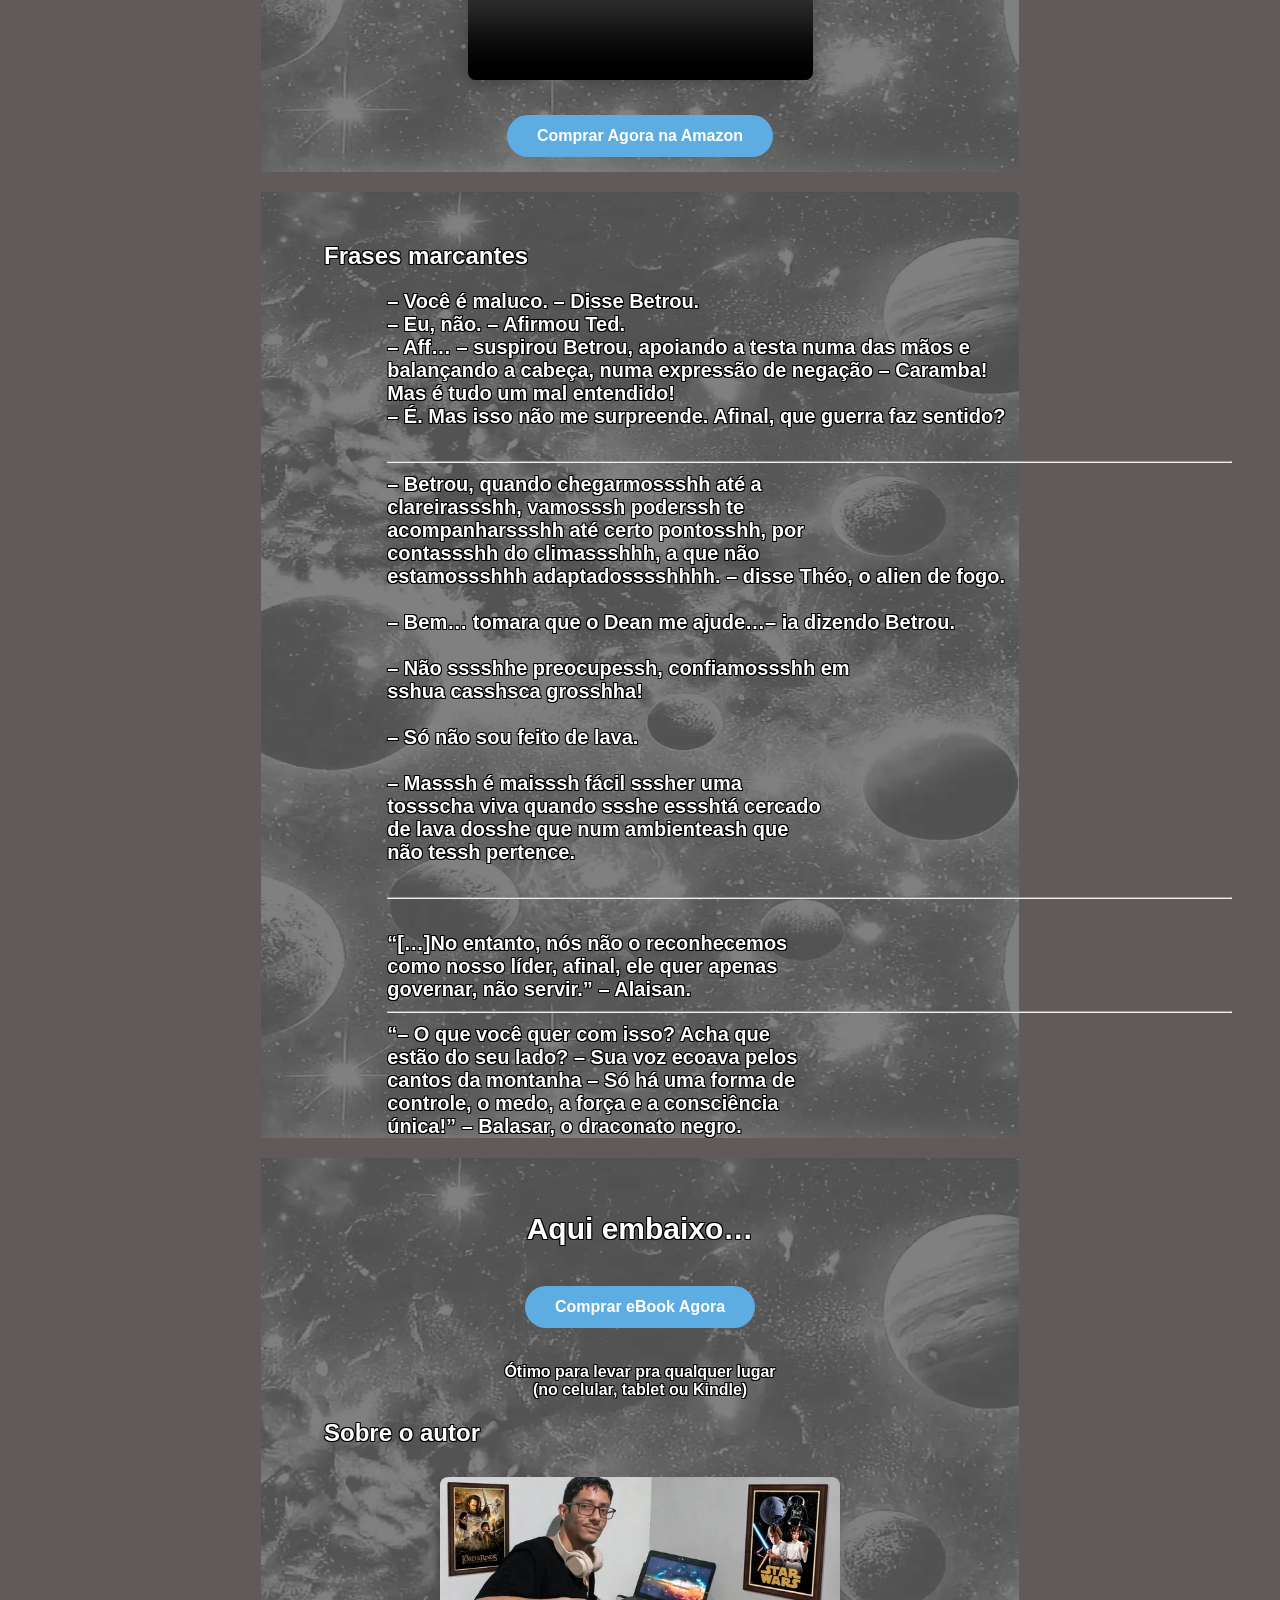
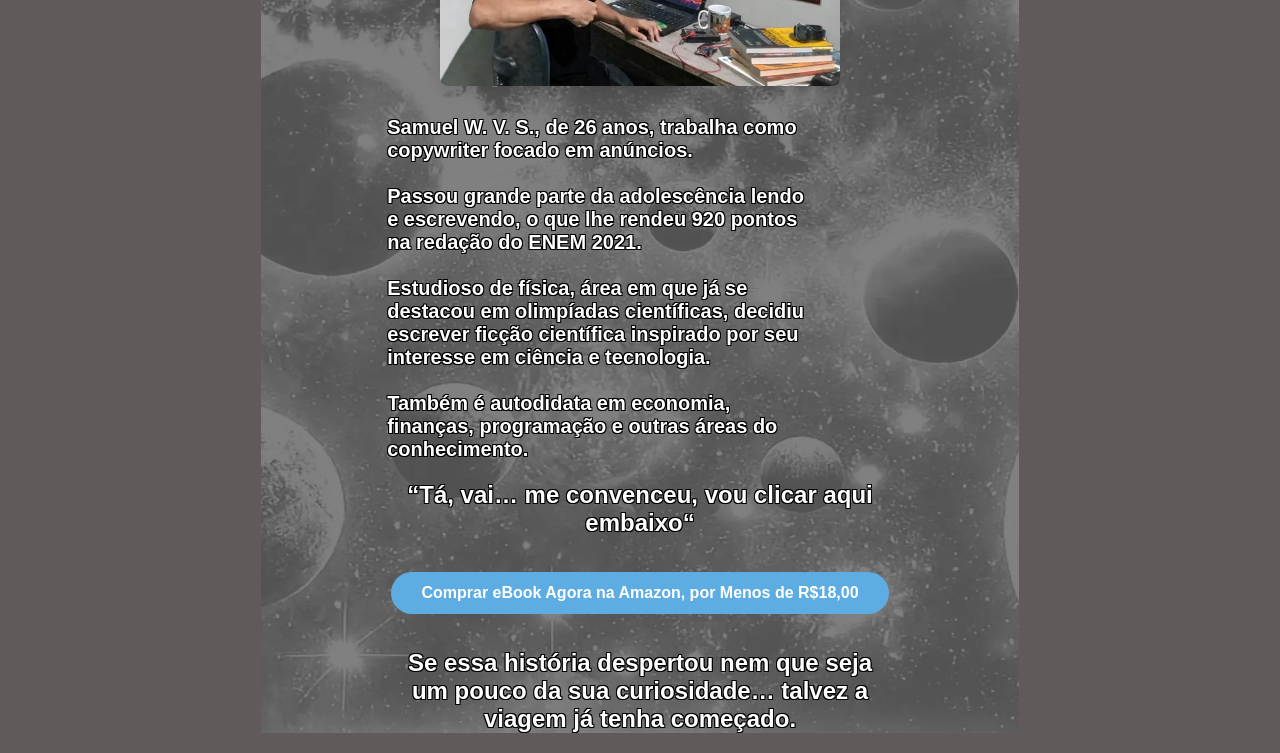
==== commit 05f08ed8: "Update index.html" ====
--- a/index.html
+++ b/index.html
@@ -84,7 +84,13 @@
 		
 		</video>
 		
-	
+	<div class="scroll-hint first-scroll-hint" id="scrollHint">
+			<a href="#proxima-secao" aria-label="Rolar para baixo">
+				<svg viewBox="0 0 24 24">
+					<path d="M12 4v15M5 12l7 7 7-7"/>
+				</svg>
+			</a>
+	</div>
 
 		
 	<div class = "botão_cta_1" > <a href = "https://www.amazon.com.br/Betrou-Artefatos-Samuel-Wallace-Vieira-ebook/dp/B0DJZJZ3MR/ref=mp_s_a_1_1?crid=2NMJMPQ20YWY2&dib=eyJ2IjoiMSJ9.95"
@@ -108,7 +114,7 @@
 	<img src = "Betrou, Ted e os Artefatos_2.jpg" alt = "Capa" class = "capa-livro" > 
 	
 	<div class="scroll-hint" id="scrollHint">
-		<span><b>Continue explorando</b></span>
+		<span><b>Conheça um pouco mais do livro</b></span>
 			<a href="#proxima-secao" aria-label="Rolar para baixo">
 				<svg viewBox="0 0 24 24">
 					<path d="M12 4v15M5 12l7 7 7-7"/>
@@ -150,7 +156,7 @@
 	 
 	 
 	 <div class="scroll-hint" id="scrollHint">
-		<span><b>Continue explorando</b></span>
+		<span><b>Continue sua jornada</b></span>
 			<a href="#proxima-secao" aria-label="Rolar para baixo">
 				<svg viewBox="0 0 24 24">
 					<path d="M12 4v15M5 12l7 7 7-7"/>
@@ -187,7 +193,7 @@
 	  </div>
 	  
 	  <div class="scroll-hint" id="scrollHint">
-		<span><b>Continue explorando</b></span>
+		<span><b>A aventura está só começando</b></span>
 			<a href="#proxima-secao" aria-label="Rolar para baixo">
 				<svg viewBox="0 0 24 24">
 					<path d="M12 4v15M5 12l7 7 7-7"/>
@@ -207,7 +213,7 @@
 	  
 	  
 	  <div class="scroll-hint" id="scrollHint">
-		<span><b>Continue explorando</b></span>
+		<span><b>Descubra o que vem a seguir</b></span>
 			<a href="#proxima-secao" aria-label="Rolar para baixo">
 				<svg viewBox="0 0 24 24">
 					<path d="M12 4v15M5 12l7 7 7-7"/>
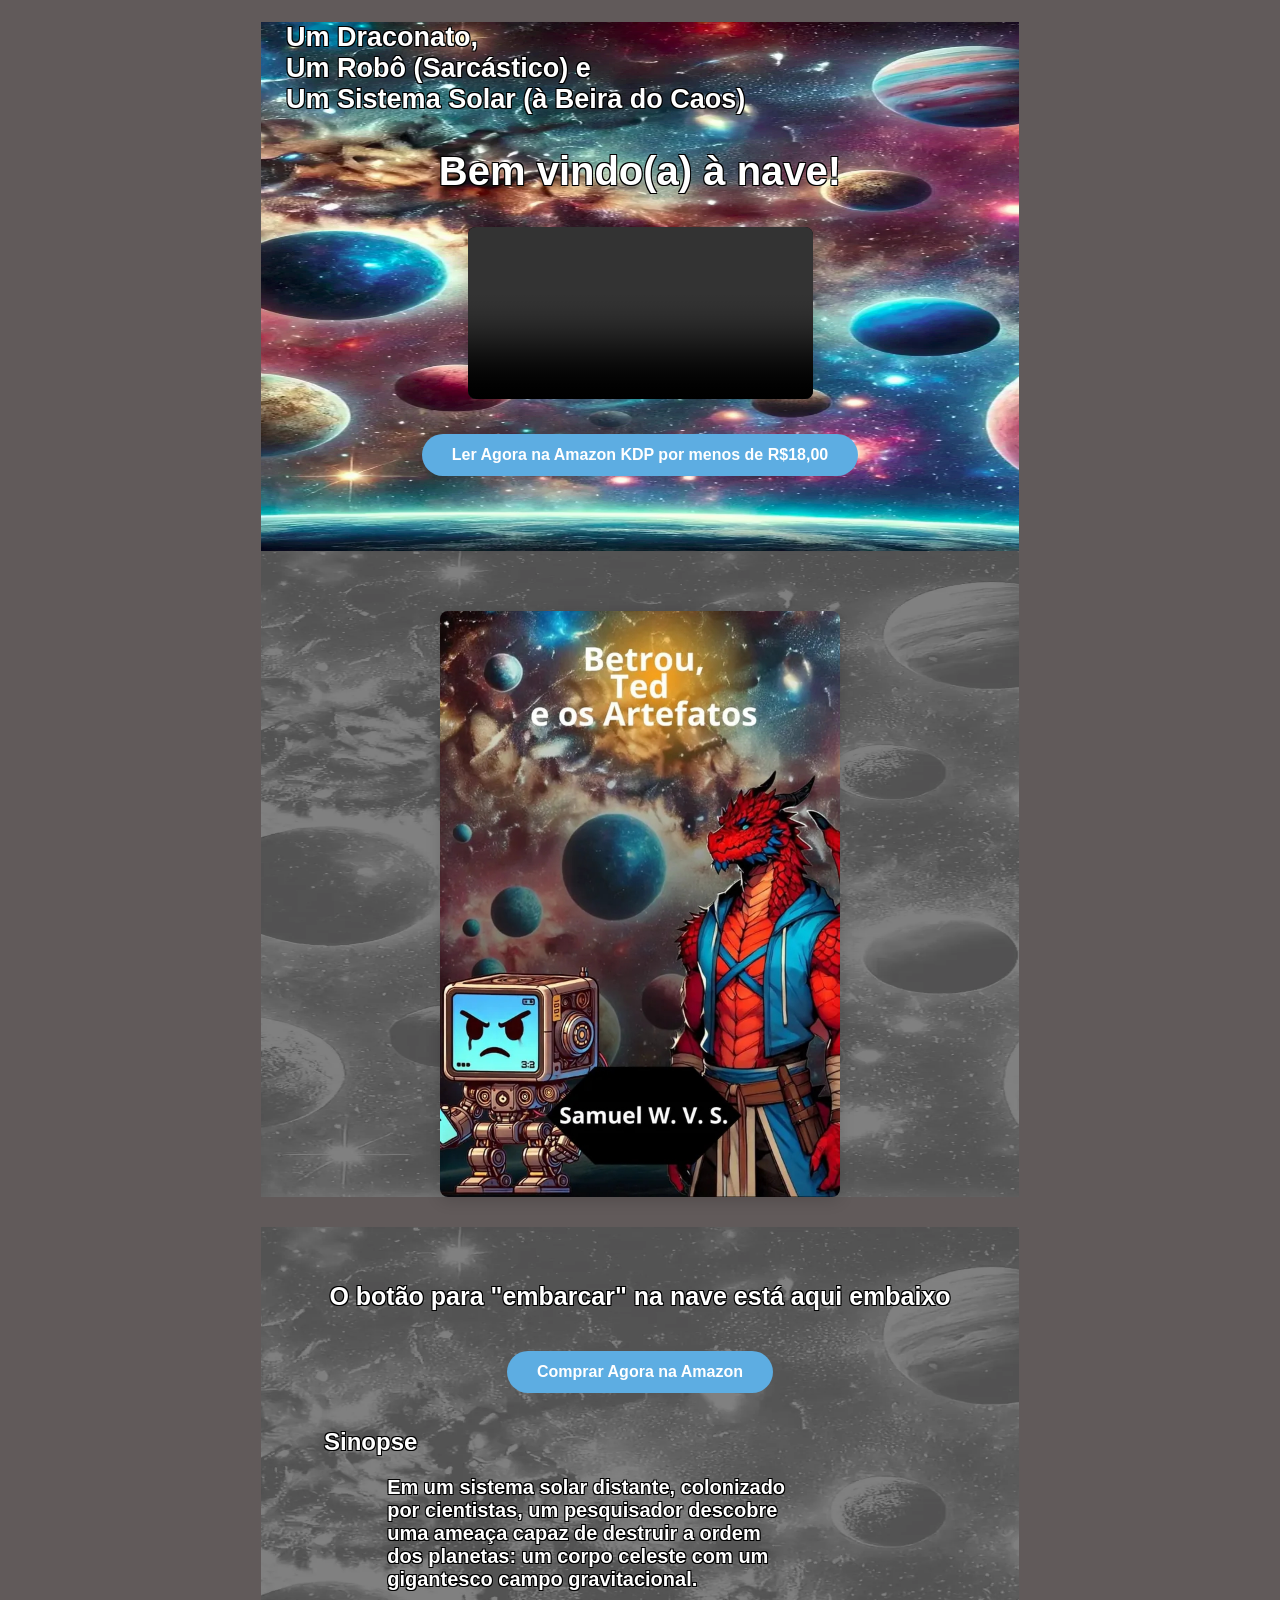
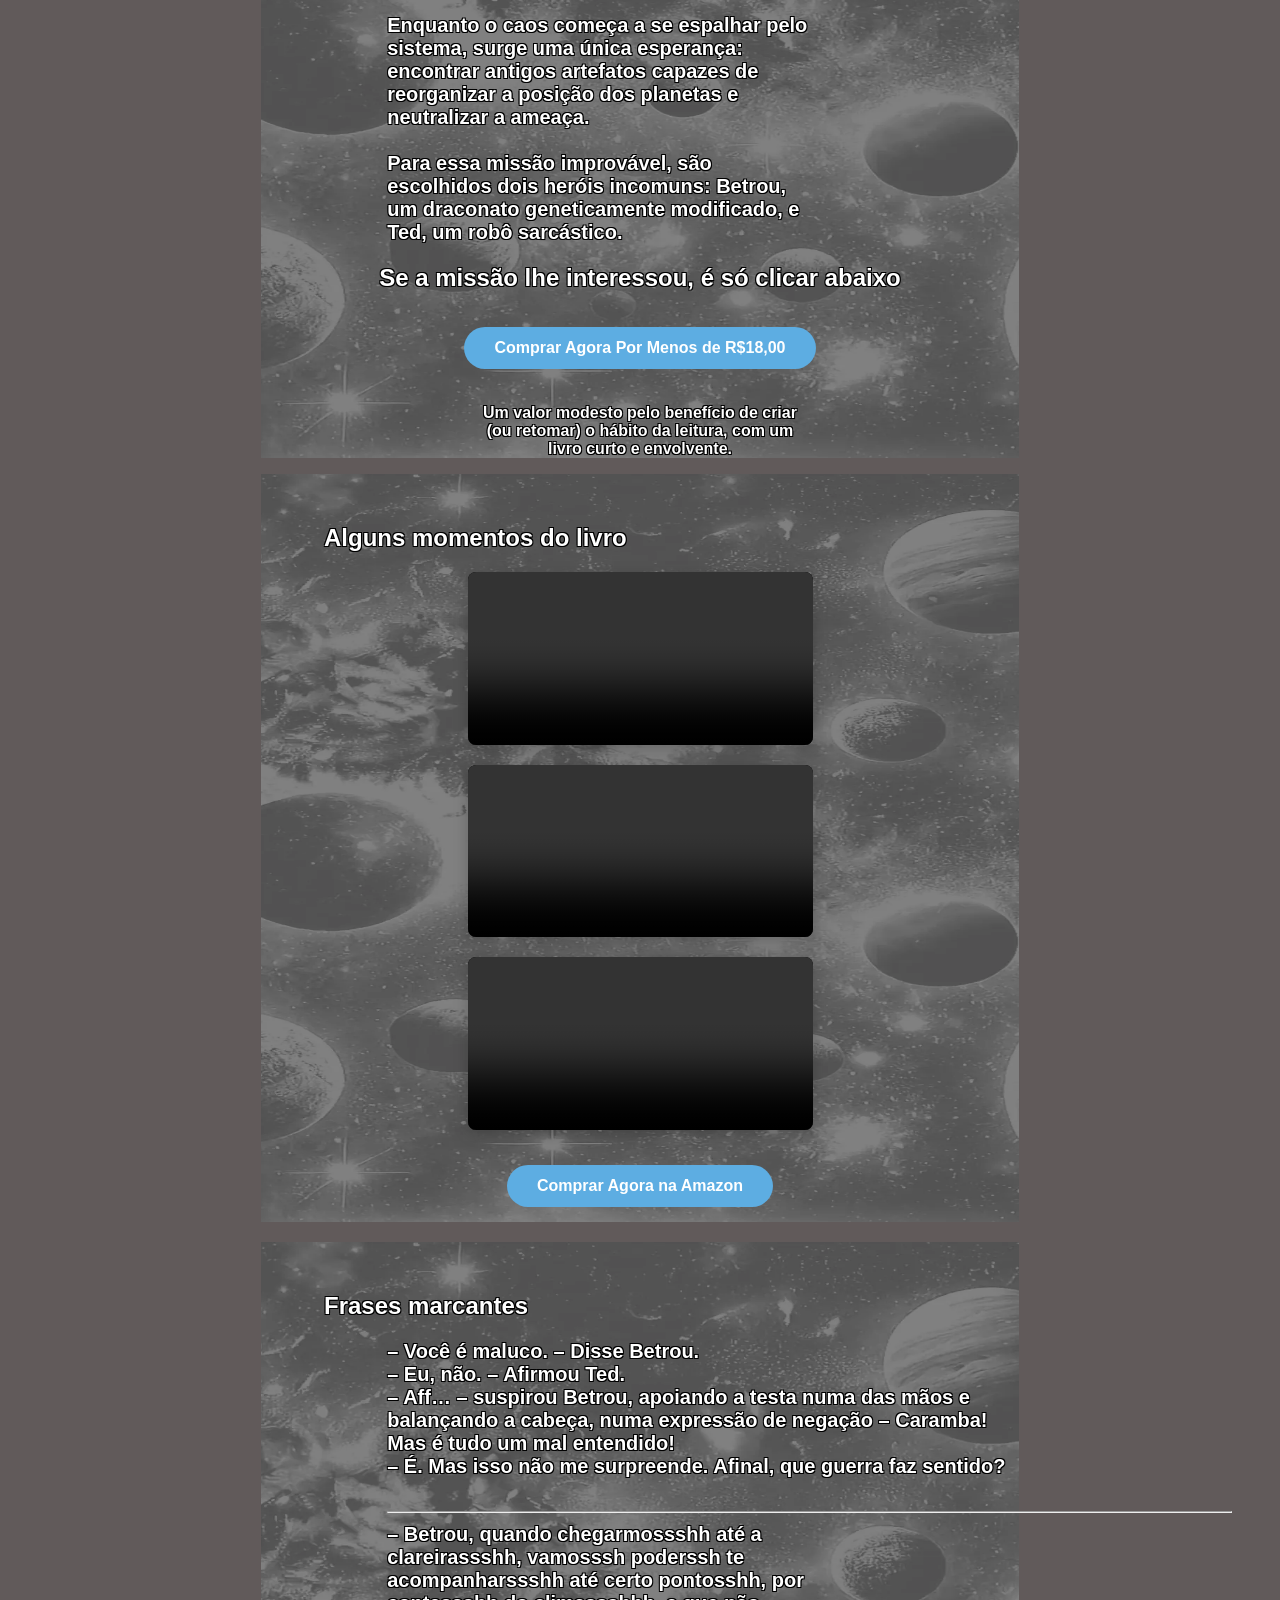
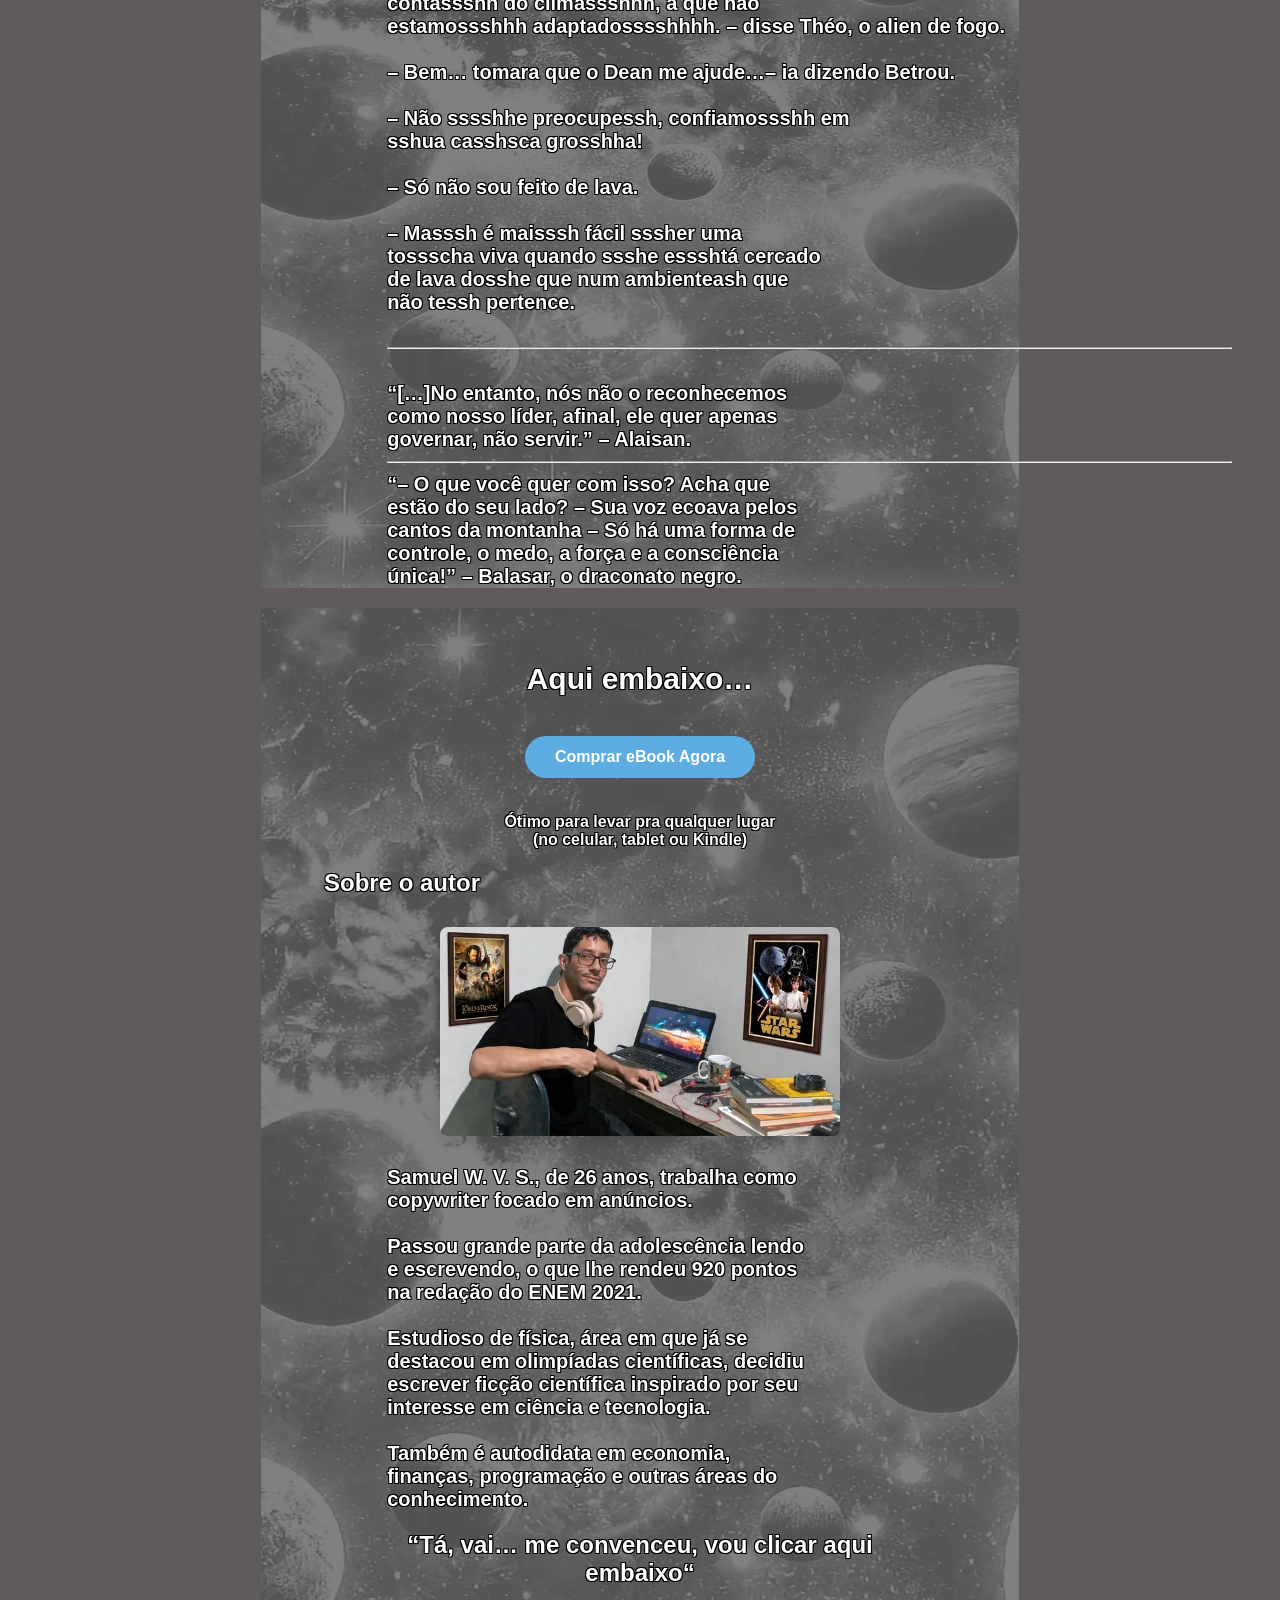
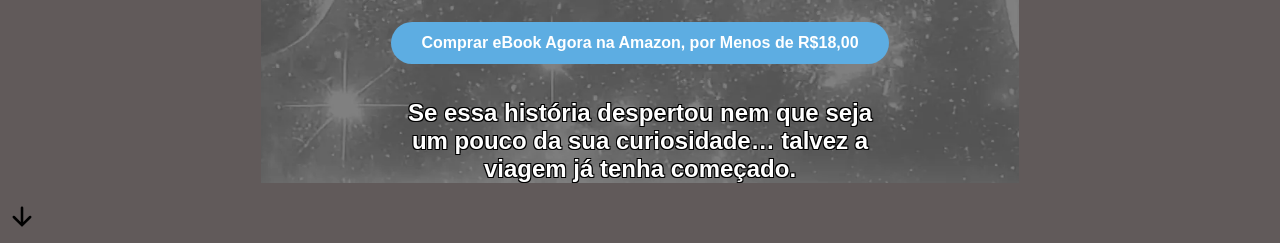
==== commit 3443eb4b: "Rename Minha_landing_page.html to index.html" ====
--- a/index.html
+++ b/index.html
@@ -84,14 +84,7 @@
 		
 		</video>
 		
-	<div class="scroll-hint first-scroll-hint" id="scrollHint">
-			<a href="#proxima-secao" aria-label="Rolar para baixo">
-				<svg viewBox="0 0 24 24">
-					<path d="M12 4v15M5 12l7 7 7-7"/>
-				</svg>
-			</a>
-	</div>
-
+		
 		
 	<div class = "botão_cta_1" > <a href = "https://www.amazon.com.br/Betrou-Artefatos-Samuel-Wallace-Vieira-ebook/dp/B0DJZJZ3MR/ref=mp_s_a_1_1?crid=2NMJMPQ20YWY2&dib=eyJ2IjoiMSJ9.95"
 	target = "_blank" class = "btn-compre-agora purchase-button"> Ler Agora na Amazon KDP por menos de R$18,00</a>
@@ -101,26 +94,12 @@
 	</div>
 	
 	<section class="secao-resto-1">
-	
-	<div class="scroll-hint" id="scrollHint">
-		<span><b>Continue explorando</b></span>
-			<a href="#proxima-secao" aria-label="Rolar para baixo">
-				<svg viewBox="0 0 24 24">
-					<path d="M12 4v15M5 12l7 7 7-7"/>
-				</svg>
-			</a>
-	</div>
+		
 	
 	<img src = "Betrou, Ted e os Artefatos_2.jpg" alt = "Capa" class = "capa-livro" > 
 	
-	<div class="scroll-hint" id="scrollHint">
-		<span><b>Conheça um pouco mais do livro</b></span>
-			<a href="#proxima-secao" aria-label="Rolar para baixo">
-				<svg viewBox="0 0 24 24">
-					<path d="M12 4v15M5 12l7 7 7-7"/>
-				</svg>
-			</a>
-	</div>
+	
+	
 	
 	</section>
 	
@@ -155,15 +134,6 @@
 	 Ted, um robô sarcástico.</b> </p>
 	 
 	 
-	 <div class="scroll-hint" id="scrollHint">
-		<span><b>Continue sua jornada</b></span>
-			<a href="#proxima-secao" aria-label="Rolar para baixo">
-				<svg viewBox="0 0 24 24">
-					<path d="M12 4v15M5 12l7 7 7-7"/>
-				</svg>
-			</a>
-	</div>
-	 
 	 <h2 class = "CTA" > Se a missão lhe interessou, é só clicar abaixo </h2>
 	 
 	 <div class = "botão_cta_2" > <a href = "https://www.amazon.com.br/Betrou-Artefatos-Samuel-Wallace-Vieira-ebook/dp/B0DJZJZ3MR/ref=mp_s_a_1_1?crid=2NMJMPQ20YWY2&dib=eyJ2IjoiMSJ9.95"
@@ -192,15 +162,6 @@
 	  
 	  </div>
 	  
-	  <div class="scroll-hint" id="scrollHint">
-		<span><b>A aventura está só começando</b></span>
-			<a href="#proxima-secao" aria-label="Rolar para baixo">
-				<svg viewBox="0 0 24 24">
-					<path d="M12 4v15M5 12l7 7 7-7"/>
-				</svg>
-			</a>
-	</div>
-	  
 	  
 	  <div class = "video_2" >
 	  
@@ -210,16 +171,6 @@
 		</video>
 	  
 	  </div>
-	  
-	  
-	  <div class="scroll-hint" id="scrollHint">
-		<span><b>Descubra o que vem a seguir</b></span>
-			<a href="#proxima-secao" aria-label="Rolar para baixo">
-				<svg viewBox="0 0 24 24">
-					<path d="M12 4v15M5 12l7 7 7-7"/>
-				</svg>
-			</a>
-	</div>
 	  
 	  
 	  <div class = "video_3" >
@@ -346,6 +297,94 @@
 	 
 	 </section>
 	 
+	 
+	 <div class="scroll-arrow" id="scrollArrow" aria-hidden="true">
+		<svg viewBox="0 0 24 24" width="28" height="28">
+			<path d="M12 4v15M5 12l7 7 7-7" fill="none" stroke="currentColor" stroke-width="2.2" stroke-linecap="round" stroke-linejoin="round"/>
+		</svg>
+	</div>
+	
+	
+	<script>
+	const arrow = document.getElementById('scrollArrow');
+	let lastScrollY = window.scrollY;
+	let hideTimeout = null;
+	let isTemporarilyHidden = false;
+
+  function canShowArrow() {
+    const scrollTop = window.scrollY || document.documentElement.scrollTop;
+    const windowHeight = window.innerHeight;
+    const docHeight = document.documentElement.scrollHeight;
+    const distanceToBottom = docHeight - (scrollTop + windowHeight);
+
+    return distanceToBottom > 180 && !isTemporarilyHidden;
+  }
+
+  function showArrow() {
+    if (canShowArrow()) {
+      arrow.classList.add('visible');
+    }
+  }
+
+  function hideArrow() {
+    arrow.classList.remove('visible');
+  }
+
+  // 1. Some quando a pessoa começa a rolar para baixo
+  window.addEventListener('scroll', () => {
+    const currentScrollY = window.scrollY;
+
+    if (currentScrollY > lastScrollY + 5) {
+      // Rolando para baixo
+      hideArrow();
+    }
+
+    lastScrollY = currentScrollY;
+
+    // Se parar de rolar e ainda tiver conteúdo, mostra de novo depois de um tempinho
+    clearTimeout(hideTimeout);
+    hideTimeout = setTimeout(() => {
+      showArrow();
+    }, 900);
+  }, { passive: true });
+
+  // 2. Quando um botão de compra aparece → esconde por 1,5s
+  const purchaseButtons = document.querySelectorAll('.purchase-button');
+
+  const observer = new IntersectionObserver((entries) => {
+    entries.forEach(entry => {
+      if (entry.isIntersecting) {
+        // Botão entrou na tela
+        isTemporarilyHidden = true;
+        hideArrow();
+
+        // Volta depois de 1,5 segundos
+        setTimeout(() => {
+          isTemporarilyHidden = false;
+          showArrow();
+        }, 1500);
+      }
+    });
+  }, {
+    threshold: 0.4   // quando 40% do botão estiver visível
+  });
+
+  purchaseButtons.forEach(btn => observer.observe(btn));
+
+  // Atualiza no carregamento e redimensionamento
+  window.addEventListener('load', showArrow);
+  window.addEventListener('resize', showArrow);
+
+  // Clique na seta rola um pouco para baixo
+  arrow.addEventListener('click', () => {
+    window.scrollBy({
+      top: window.innerHeight * 0.7,
+      behavior: 'smooth'
+    });
+  });
+</script>
+	
+	 
 </body>
 
 </html>
